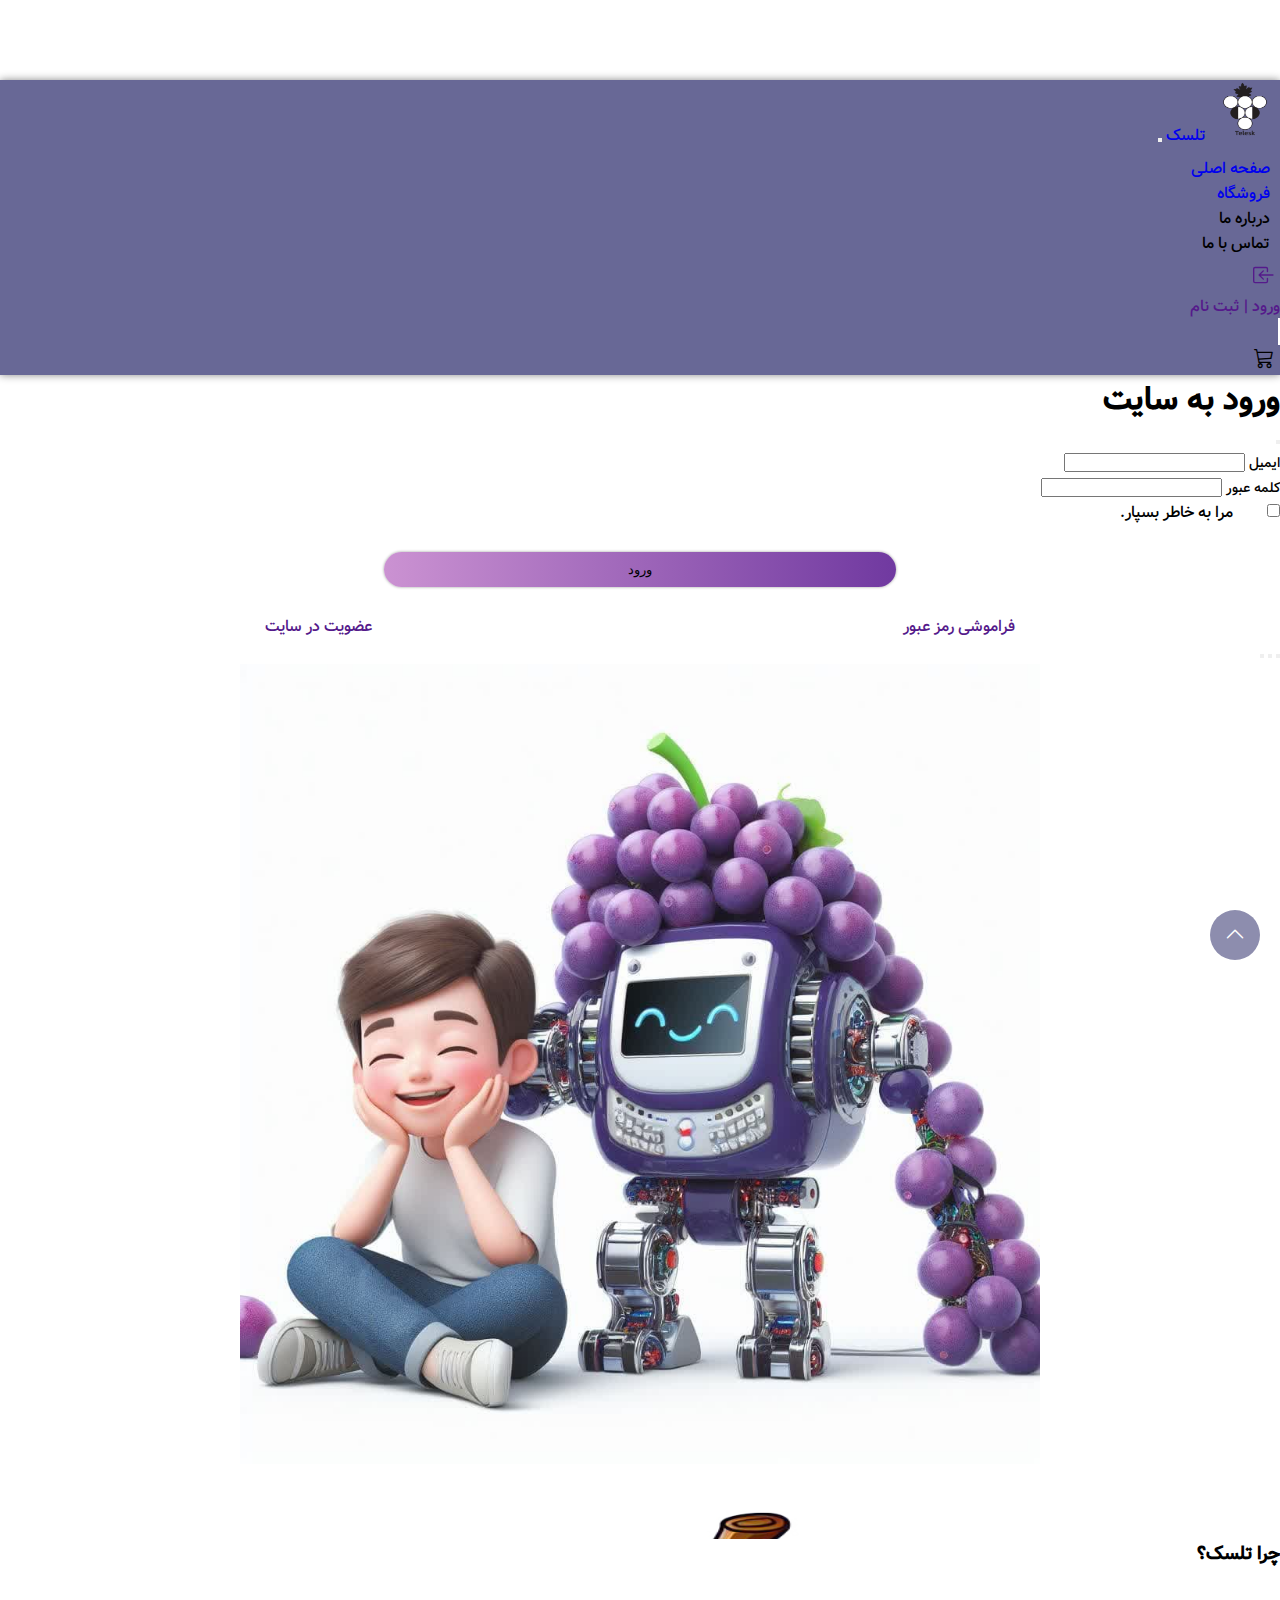
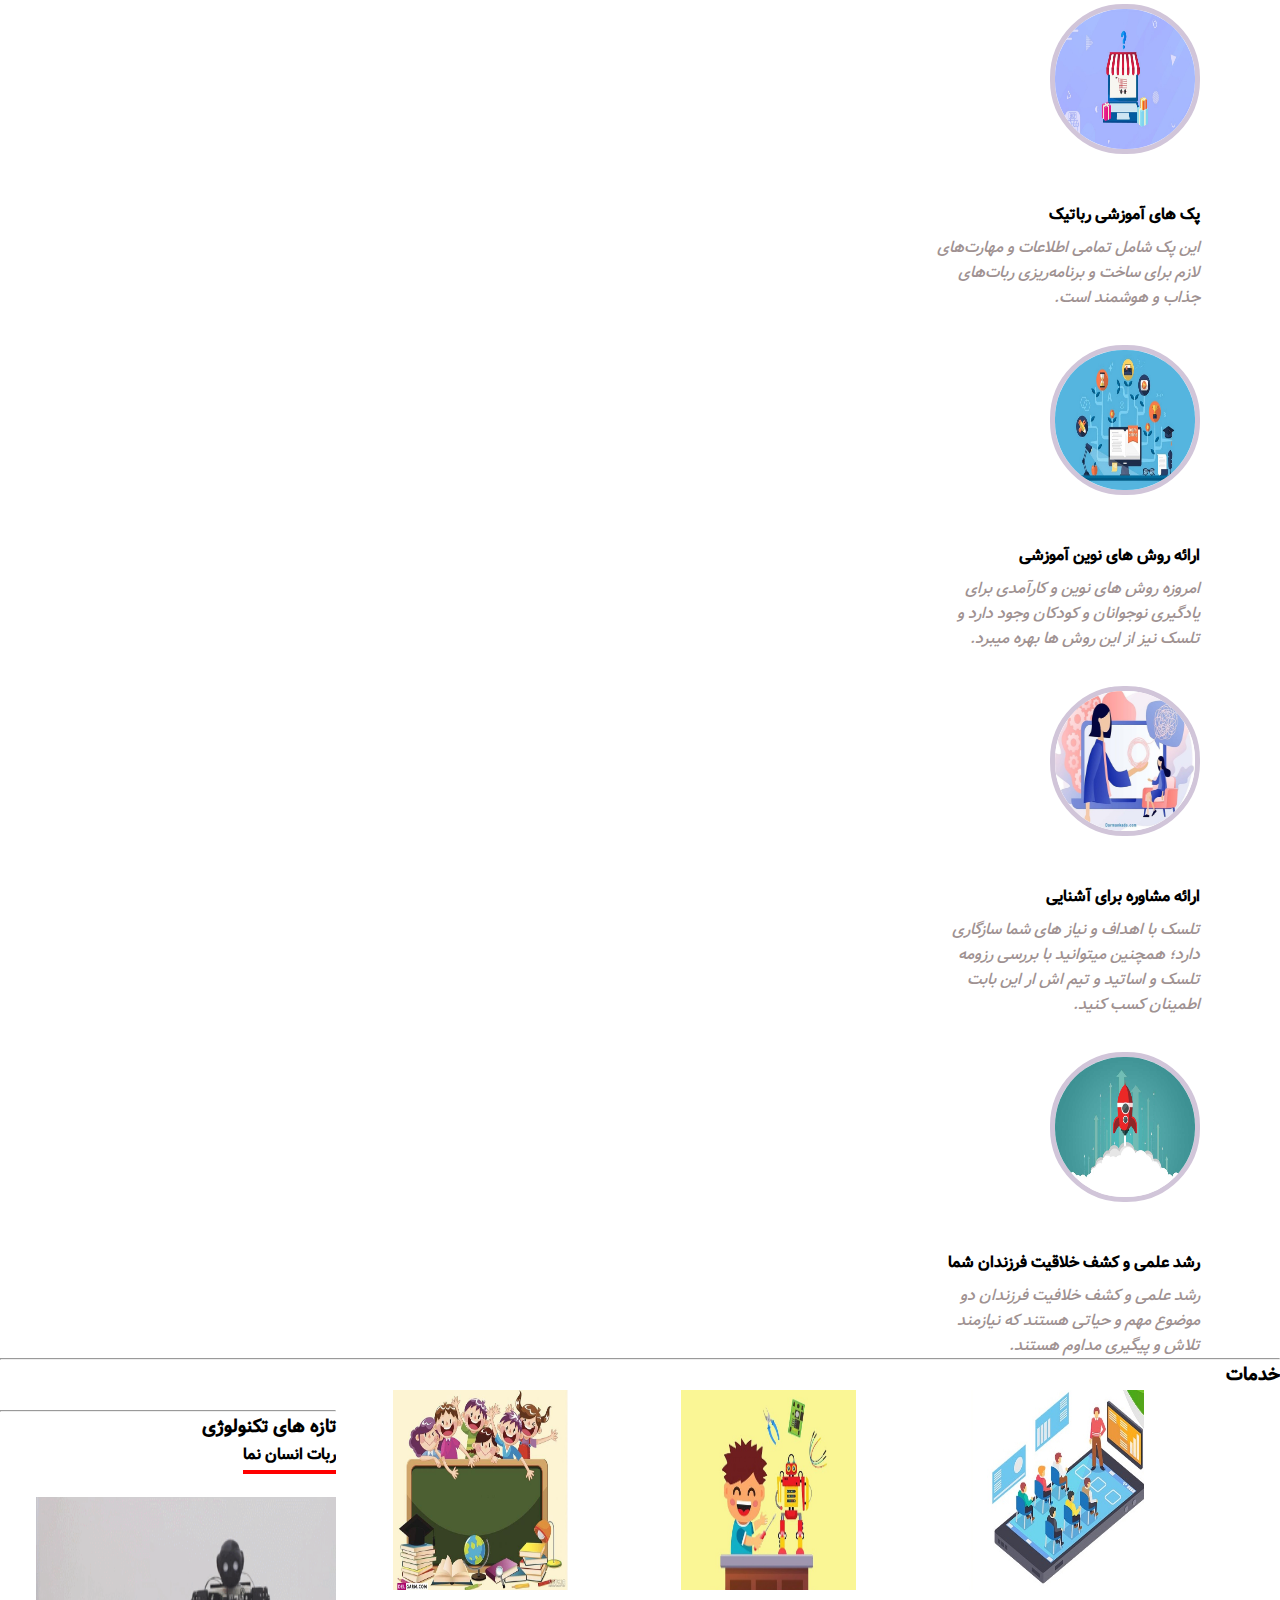
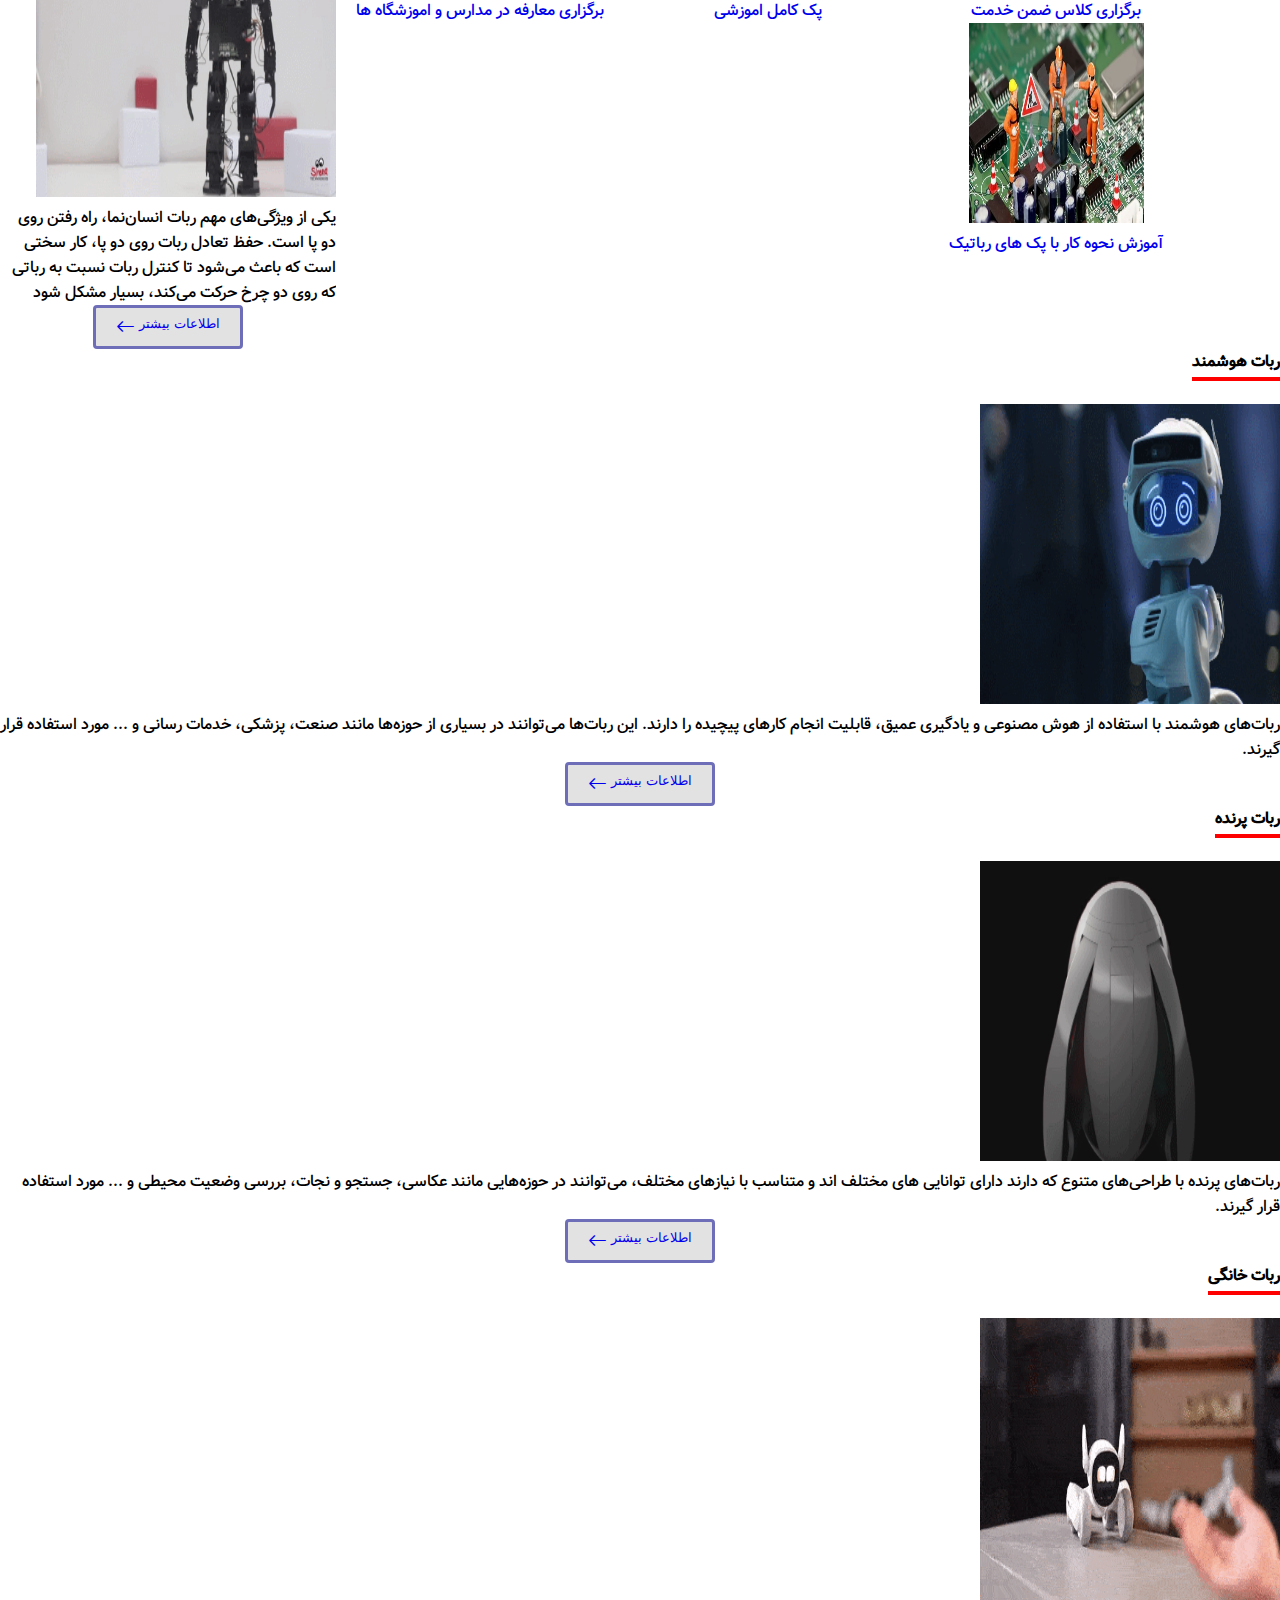
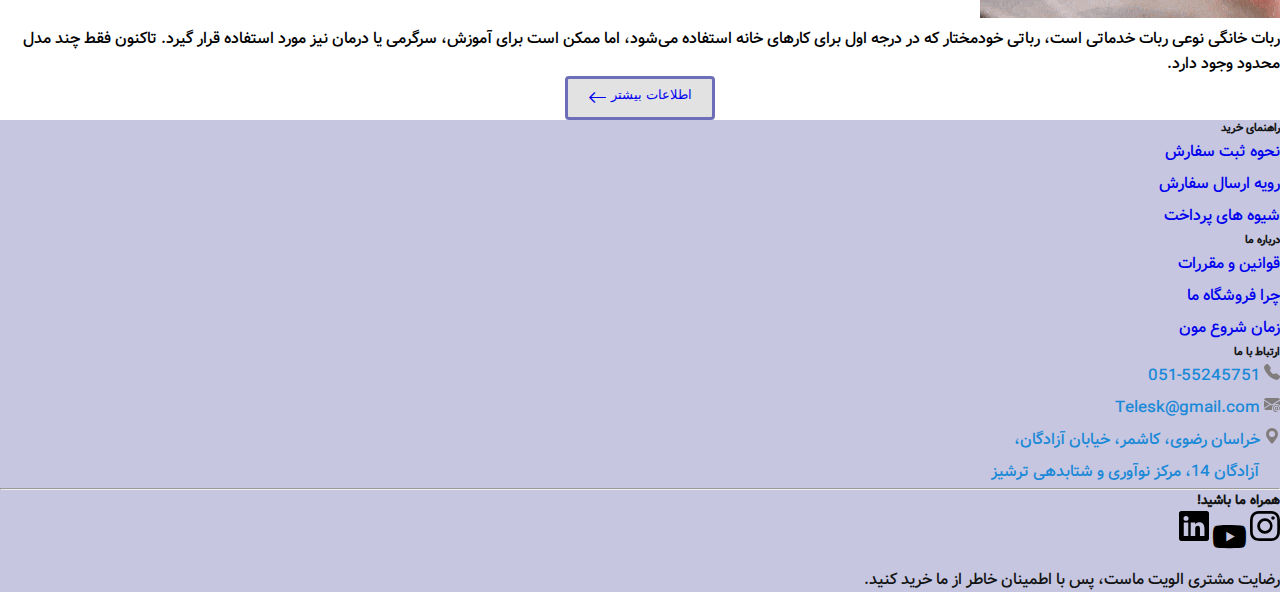
==== index.html @ 082788ff "first commit" ====
<!DOCTYPE html>
<html lang="fa" dir="rtl">
<head>
    <meta charset="UTF-8">
    <meta name="viewport" content="width=device-width, initial-scale=1.0">
    <title>Hummin</title>
    <link rel="icon" type="image/x-icon" href="./img/favicon.ico">
    <link rel="stylesheet" href="./style/style.css">
    <link rel="stylesheet" href="../style/botton-top.css">
    <link rel="stylesheet" href="../style/login-form-modal.css">
    <link rel="stylesheet" href="./style/checkout.css">
    <link rel="stylesheet" href="./style/allstyle.css">
    
    <link href="https://cdn.jsdelivr.net/npm/bootstrap@5.3.2/dist/css/bootstrap.min.css"
    rel="stylesheet"
    integrity="sha384-T3c6CoIi6uLrA9TneNEoa7RxnatzjcDSCmG1MXxSR1GAsXEV/Dwwykc2MPK8M2HN"
    crossorigin="anonymous">

    <link rel="stylesheet"
    href="https://cdn.jsdelivr.net/npm/bootstrap-icons@1.11.1/font/bootstrap-icons.css">
</head>

<body>
  <!--header begin-->
  <header>
    <nav class="navbar fixed-top navbar-dark navbar-expand-lg scroll text-white">
      <div class="container-fluid">
        <img src="/img/logo-telesk.png" alt="" width="70px" height="60px">
        <a class="navbar-brand" href="#">تلسک</a>
        <button class="navbar-toggler" type="button" data-bs-toggle="collapse" data-bs-target="#navbarSupportedContent" aria-controls="navbarSupportedContent" aria-expanded="false" aria-label="Toggle navigation">
          <span class="navbar-toggler-icon"></span>
        </button>
        <div class="collapse navbar-collapse" id="navbarSupportedContent">
          <ul class="navbar-nav me-auto mb-2 mb-lg-0">
            <li class="nav-item">
              <a class="nav-link active text-white" aria-current="page" href="#">صفحه اصلی</a>
            </li>
            <li class="nav-item">
              <a class="nav-link text-white" href="/store.html">فروشگاه</a>
            </li>
            <li class="nav-item">
              <a class="nav-link disabled text-white" aria-disabled="true">درباره ما</a>
            </li>
            <li class="nav-item">
              <a class="nav-link disabled text-white" aria-disabled="true">تماس با ما</a>
            </li>
          </ul>

          <div class="d-flex ai-center js-end">
             <!-- --- شروع ورود به سایت --- -->
            <a href="" class="btn text-white d-flex" data-bs-toggle="modal" data-bs-target="#login-form" id="login-peson">
              <div class="d-flex ai-center js-center relative grow-1 justify-content-center align-items-center">
                <div class="d-flex ml-2 my-1">
                  <svg xmlns="http://www.w3.org/2000/svg" width="22" height="22" fill="currentColor" class="bi bi-box-arrow-in-left" viewBox="0 0 16 16">
                    <path fill-rule="evenodd" d="M10 3.5a.5.5 0 0 0-.5-.5h-8a.5.5 0 0 0-.5.5v9a.5.5 0 0 0 .5.5h8a.5.5 0 0 0 .5-.5v-2a.5.5 0 0 1 1 0v2A1.5 1.5 0 0 1 9.5 14h-8A1.5 1.5 0 0 1 0 12.5v-9A1.5 1.5 0 0 1 1.5 2h8A1.5 1.5 0 0 1 11 3.5v2a.5.5 0 0 1-1 0v-2z"/>
                    <path fill-rule="evenodd" d="M4.146 8.354a.5.5 0 0 1 0-.708l3-3a.5.5 0 1 1 .708.708L5.707 7.5H14.5a.5.5 0 0 1 0 1H5.707l2.147 2.146a.5.5 0 0 1-.708.708l-3-3z"/>
                  </svg>
                </div>
                <div >ورود | ثبت نام</div>
              </div>
            </a>
            <!-- --- پایان ورود به سایت --- -->
            <!-- --- شروع پروفایل ---- -->
            <!-- <div class="my-2">
              <span class="bi bi-person-circle" style="font-size: 21px; vertical-align: -4px;"></span><span class="mx-2">زهرا قاسمیان</span>
            </div> -->
            <!-- --- پایان پروفایل ---- -->
            <span class="mx-3 hidden styles_line"></span>
            <div class="pos-relative d-flex flex-column">
              <i class="bi bi-cart3 border " id="cart-icon"></i>
            </div>
          </div> 
        </div>
      </div>

      <!-- cart -->
    <div class="cart">
      <h4 class="cart-title mt-5 pb-3 text-center text-dark">سبد خرید</h4>
      <!-- content -->
      <div class="cart-content">

          <!-- <div class="cart-box my-3">
              <img src="./img/product/tak/telesk-bluetooth01.jpg" alt="" class="cart-img p-1">
              <div class="detail-box">
                  <div class="cart-product-title text-dark">ماژول بلوتوث</div>
                  <div class="cart-price text-dark">130000 تومان</div>
                  <input type="number" value="1" class="cart-quantity">
              </div>
              remove cart
              <i class="bi bi-x-circle-fill cart-remove"></i>
          </div> -->
      </div>
      <!-- total -->
      <div class="total mt-1 pt-2">
          <div class="total-title">جمع کل : </div>
          <div class="total-price mx-2">0 تومان</div>
      </div>
      <!-- buy button  -->
      <button type="button" class="btn btn-buy">تایید نهایی خرید</button>
      <!-- cart close -->
      <i class="bi bi-x" id="close-cart"></i>
      <img src="./img/logo-telesk.png" alt="" id="icon-telesk">
    </div>
    </nav>

  <!-- Modal begin-->
  <div class="modal fade" id="login-form" tabindex="-1">
    <div class="modal-dialog modal-dialog-centered">
      <div class="modal-content">
        <div class="modal-header border border-0">
          <h1 class="modal-title fs-5" id="exampleModalLabel">ورود به سایت</h1>
          <button type="button" class="btn-close m-lg-0" data-bs-dismiss="modal"></button>
        </div>
        <div class="modal-body">
          <form>
            <div class="mb-3">
              <label for="exampleInputEmail1" class="form-label">ایمیل</label>
              <input type="email" class="form-control form-control-sm" id="exampleInputEmail1">
              <!-- <div id="emailHelp" class="form-text">We'll never share your email with anyone else.</div> -->
            </div>
            <div class="mb-3">
              <label for="exampleInputPassword1" class="form-label">کلمه عبور</label>
              <input type="password" class="form-control form-control-sm" id="exampleInputPassword1">
            </div>
            <div class="mb-3 form-check">
              <input type="checkbox" class="form-check-input" id="exampleCheck1">
              <label class="form-check-label" for="exampleCheck1">مرا به خاطر بسپار.</label>
            </div>
            <button type="submit" class="btn btn-success btn-sm btn-block mt-5">ورود</button>
          </form>
        </div>
        <div class="modal-footer ">
          <a href="">فراموشی رمز عبور</a>
          <a href="">عضویت در سایت</a>
          <!-- <button type="button" class="btn btn-secondary" data-bs-dismiss="modal">Close</button>
          <button type="button" class="btn btn-primary">Save changes</button> -->
        </div>
      </div>
    </div>
  </div>
  <!--modal end-->

  <!--carousel begin-->
  <div id="my-carousel" class="carousel slide">
    <div class="carousel-indicators">
      <button type="button" data-bs-target="#my-carousel" data-bs-slide-to="0" class="active" aria-current="true" aria-label="Slide 1"></button>
      <button type="button" data-bs-target="#my-carousel" data-bs-slide-to="1" aria-label="Slide 2"></button>
      <button type="button" data-bs-target="#my-carousel" data-bs-slide-to="2" aria-label="Slide 3"></button>
    </div>
    <div class="carousel-inner">
      <div class="carousel-item active">
        <img src="../img/baner/banner-1.jpg" class="banner align-content-center" style="object-fit:contain;" alt="...">
      </div>
      <div class="carousel-item">
        <img src="../img/baner/banner-4.jpg" class="banner align-content-center" style="object-fit:fill;" alt="...">
      </div>
      <div class="carousel-item">
        <img src="../img/baner/banner-2.jpeg" class="banner align-content-center" alt="...">
      </div>
    </div>
    <button class="carousel-control-prev" type="button" data-bs-target="#my-carousel" data-bs-slide="prev">
      <span class="carousel-control-prev-icon" aria-hidden="true"></span>
      <span class="visually-hidden">Previous</span>
    </button>
    <button class="carousel-control-next" type="button" data-bs-target="#my-carousel" data-bs-slide="next">
      <span class="carousel-control-next-icon" aria-hidden="true"></span>
      <span class="visually-hidden">Next</span>
    </button>
  </div>
  <!--carousel end-->
  </header>
  <!--header end-->

  <!--section Selection begin-->
  <section>
    <div class="container overflow-hidden">

      <div class="row">
        <div class="col-12 text-center pt-5 pb-0">
          <h3>چرا تلسک؟</h3>
        </div>
      </div>

      <div class="row banner-selection" id="selection_row">

        <div class="col-12 col-md-6 col-lg-3 py-3 wpb_column vc_column_container vc_col-sm-3">
          <div class="vc-column-inner">
            <div class="wpb_wrapper">
              <div class="info-box-wrapper">
                <div class="wd-info-box wd-wpb text-center zoomin animated box-icon-align-top" id="wrapper1">
                  <div class="box-icon-wrapper box-with-icon selection-img">
                    <div class="info-box-icon">
                    <img src="../img/selection/s1.jpeg" alt="" class="info-icon select-img" width="120" height="120" data-was-processed="true">
                    </div>
                  </div>

                  <div class="info-box-text">
                    <h4 class="info-box-title title">پک های آموزشی رباتیک</h4>
                    <div class="info-box-inner info-text">
                      <p class="info">این پک شامل تمامی اطلاعات و مهارت‌های
                     لازم برای ساخت و برنامه‌ریزی ربات‌های جذاب و هوشمند است.
                      </p>
                    </div>
                  </div>
                </div>
              </div>
            </div>
          </div>
        </div>

        <div class="col-12 col-md-6 col-lg-3 py-3 wpb_column vc_column_container vc_col-sm-3">
          <div class="vc-column-inner">
            <div class="wpb_wrapper">
              <div class="info-box-wrapper">
                <div class="wd-info-box wd-wpb text-center box-icon-align-top" id="wrapper1">
                  <div class="box-icon-wrapper box-with-icon selection-img">
                    <div class="info-box-icon">
                    <img src="../img/selection/s2.jpg" alt="" class="info-icon select-img" width="120" height="120" data-was-processed="true">
                    </div>
                  </div>

                  <div class="info-box-text">
                    <h4 class="info-box-title title">ارائه روش های نوین آموزشی</h4>
                    <div class="info-box-inner info-text">
                      <p class="info">امروزه روش های نوین و کارآمدی برای 
                        یادگیری نوجوانان و کودکان وجود دارد
                        و تلسک نیز از این روش ها بهره میبرد.
                      </p>
                    </div>
                  </div>

                </div>
              </div>
            </div>
          </div>
        </div>

        <div class="col-12 col-md-6 col-lg-3 py-3 wpb_column vc_column_container vc_col-sm-3">
          <div class="vc-column-inner">
            <div class="wpb_wrapper">
              <div class="info-box-wrapper">
                <div class="wd-info-box wd-wpb text-center box-icon-align-top" id="wrapper1">
                  <div class="box-icon-wrapper box-with-icon selection-img">
                    <div class="info-box-icon">
                    <img src="../img/selection/s3.jpg" alt="" class="info-icon select-img" width="120" height="120" data-was-processed="true">
                    </div>
                  </div>

                  <div class="info-box-text">
                    <h4 class="info-box-title title">ارائه مشاوره برای آشنایی </h4>
                    <div class="info-box-inner info-text">
                      <p class="info">تلسک با اهداف و نیاز های شما
                        سازگاری دارد؛ همچنین میتوانید با بررسی رزومه تلسک
                        و اساتید و تیم اش 
                        ار این بابت اطمینان کسب کنید.
                      </p>
                    </div>
                  </div>

                </div>
              </div>
            </div>
          </div>
        </div>

        <div class="col-12 col-md-6 col-lg-3 py-3 wpb_column vc_column_container vc_col-sm-3">
          <div class="vc-column-inner">
            <div class="wpb_wrapper">
              <div class="info-box-wrapper">
                <div class="wd-info-box wd-wpb text-center box-icon-align-top" id="wrapper1">
                  <div class="box-icon-wrapper box-with-icon selection-img">
                    <div class="info-box-icon">
                    <img src="../img/selection/s4.jpg" alt="" class="info-icon select-img" width="120" height="120" data-was-processed="true">
                    </div>
                  </div>

                  <div class="info-box-text">
                    <h4 class="info-box-title title">رشد علمی و کشف خلاقیت فرزندان شما</h4>
                    <div class="info-box-inner info-text">
                      <p class="info">رشد علمی و کشف خلافیت فرزندان دو موضوع مهم و حیاتی هستند
                         که نیازمند تلاش و پیگیری مداوم هستند.
                      </p>
                    </div>
                  </div>

                </div>
              </div>
            </div>
          </div>
        </div>
     
      </div>
    </div>
  </section>
  <!--section Selection end-->
  <hr>

  <!--section Services begin-->
  <section class="container mt-5 overflow-hidden">
    
    <div class="row">
      <div class="col-12 text-center mb-2">
        <h3>خدمات</h3>
      </div>
    </div>

      <div class="" id="services_row">
        <div class="row owl-carousel bg-white">
          <a class="d-flex flex-column align-items-center col-12 col-md-6 col-lg-3" href="#">
            <div class="px-1">
              <div class="card custom-card" style="width: 18rem;">
                <img src="../img/services/s4.jpg" class="card-img-top p-img mt-4" alt="..." width="200px" height="200px">
                <div class="card-body">
                  <p class="card-text">
                    <p>برگزاری کلاس ضمن خدمت</p>
                  </p>
                </div>
              </div>
            </div>
          </a>
         
          <a class="d-flex flex-column align-items-center col-12 col-md-6 col-lg-3" href="#">
            <div class="px-1">
              <div class="card custom-card" style="width: 18rem;">
                <img src="../img/services/s3.jpg" class="card-img-top p-img mt-4" alt="..." width="200px" height="200px">
                <div class="card-body">
                  <p class="card-text">
                    <p>پک کامل اموزشی</p>
                  </p>
                </div>
              </div>
            </div>
          </a>

          <a class="d-flex flex-column align-items-center col-12 col-md-6 col-lg-3" href="#">
            <div class="px-1">
              <div class="card custom-card" style="width: 18rem;">
                <img src="../img/services/s1.jpg" class="card-img-top p-img mt-4" alt="..." width="200px" height="200px">
                <div class="card-body">
                  <p class="card-text">
                    <p>برگزاری معارفه در مدارس و اموزشگاه ها</p>
                  </p>
                </div>
              </div>
            </div>
          </a>

          <a class="d-flex flex-column align-items-center col-12 col-md-6 col-lg-3" href="#">
            <div class="px-1">
              <div class="card custom-card" style="width: 18rem;">
                <img src="../img/services/s2.png" class="card-img-top p-img mt-4" alt="..." width="200px" height="200px">
                <div class="card-body">
                  <p class="card-text">
                    <p>آموزش  نحوه کار با پک های رباتیک</p>
                  </p>
                </div>
              </div>
            </div>
          </a>
      </div>
    </div>
  </section>
  <!--section Services end-->
  <hr>

  <!--section technology begin-->
  <section class="overflow-hidden">
    <div class="row">
      <div class="col-12 text-center mt-2 pt-3">
        <h3>تازه های تکنولوژی</h3>
      </div>
    </div>

    <div class="container mt-3 banner-technology">
      <div class="row">
   
        <div class="d-flex flex-column align-items-center col-12 col-md-3 py-3 banner-img-hover" >
            <p class="text-technology">ربات انسان نما</p>
            <a href="#">
              <img src="../img/technology/t1.gif" class="banner-id img-fluid" alt="">
            </a>
            <p class="info-technology pt-4 text-center">یکی از ویژگی‌های مهم ربات انسان‌نما، راه رفتن روی دو پا است.
              حفظ تعادل ربات روی دو پا، کار سختی است که باعث می‌شود
              تا کنترل ربات نسبت به رباتی که روی دو چرخ حرکت می‌کند، بسیار مشکل شود
            </p>
            <div class="more-info">
            <button class="buttom-info">
              <a href="https://fa.wikipedia.org/wiki/%D8%B1%D8%A8%D8%A7%D8%AA_%D8%A7%D9%86%D8%B3%D8%A7%D9%86%E2%80%8C%D9%86%D9%85%D8%A7">اطلاعات بیشتر
                <i class="bi bi-arrow-left"></i>
              </a>
            </button>
            </div>

        </div>

        <div class="d-flex flex-column align-items-center col-12 col-md-3 py-3 banner-img-hover">
            <p class="text-technology">ربات هوشمند</p>
            <a href="#">
              <img src="../img/technology/t02.gif" class="banner-id img-fluid" alt="">
            </a>
            <p class="info-technology pt-4 text-center">
              
            ربات‌های هوشمند با استفاده از هوش مصنوعی و یادگیری عمیق، قابلیت انجام کارهای پیچیده را دارند.
            این ربات‌ها می‌توانند در بسیاری از حوزه‌ها مانند صنعت، پزشکی، خدمات رسانی و ... مورد استفاده قرار گیرند.
            </p>
            <div class="more-info">
            <button class="buttom-info">
              <a href="https://robot.cfp.co.ir/fa/newsdetail/1074">اطلاعات بیشتر
                <i class="bi bi-arrow-left"></i>
              </a>
            </button>
            </div>
        </div>

        <div class="d-flex flex-column align-items-center col-12 col-md-3 py-3 banner-img-hover">
          <p class="text-technology">ربات پرنده</p>
          <a href="#">
            <img src="../img/technology/t3.gif" class="banner-id img-fluid" alt="">
          </a>
          <p class="info-technology pt-4 text-center">
            ربات‌های پرنده با طراحی‌های متنوع که دارند 
            دارای توانایی های مختلف اند و متناسب با نیازهای مختلف، می‌توانند در حوزه‌هایی مانند عکاسی،
             جستجو و نجات، بررسی وضعیت محیطی و ... مورد استفاده قرار گیرند.
          </p>
          <div class="more-info">
          <button class="buttom-info">
            <a href="https://robot.cfp.co.ir/fa/robots/flying">اطلاعات بیشتر
              <i class="bi bi-arrow-left"></i>
            </a>
          </button>
          </div>
      </div>
  
        <div class="d-flex flex-column align-items-center col-12 col-md-3 py-3 banner-img-hover">
          <p class="text-technology">ربات خانگی</p>
          <a href="#">
            <img src="../img/technology/t4.gif" class="banner-id img-fluid" alt="">
          </a>
          <p class="info-technology pt-4 text-center">
            ربات خانگی نوعی ربات خدماتی است، رباتی خودمختار که در درجه اول برای کارهای خانه استفاده می‌شود،
             اما ممکن است برای آموزش، سرگرمی یا درمان نیز مورد استفاده قرار گیرد.
           تاکنون فقط چند مدل محدود وجود دارد.
          </p>
          <div class="more-info">
          <button class="buttom-info">
            <a href="https://www.google.com/url?sa=i&url=https%3A%2F%2Fwww.isna.ir%2Fnews%2F1401101811455%2F%25D8%25A7%25DB%258C%25D9%2586-%25D8%25B1%25D8%25A8%25D8%25A7%25D8%25AA-%25D8%25A8%25D8%25A7%25D9%2585%25D8%25B2%25D9%2587-%25D8%25A7%25D8%25B2-%25D8%25AE%25D8%25A7%25D9%2586%25D9%2587-%25D8%25B4%25D9%2585%25D8%25A7-%25D9%2585%25D8%25AD%25D8%25A7%25D9%2581%25D8%25B8%25D8%25AA-%25D9%2585%25DB%258C-%25DA%25A9%25D9%2586%25D8%25AF&psig=AOvVaw30fvGFct-QbLBENseNzebK&ust=1698215505341000&source=images&cd=vfe&opi=89978449&ved=0CBMQ3YkBahcKEwiY-vfxh46CAxUAAAAAHQAAAAAQFQ">اطلاعات بیشتر
              <i class="bi bi-arrow-left"></i>
            </a>
          </button>
          </div>
        </div>
  
      </div>
    </div>
  </section>
  <!--section technology end-->

  <!-- Footer Section Begin -->
  <footer class="footer mt-5 overflow-hidden" style="color: rgb(19, 20, 20); background-color: rgb(198, 198, 225);">
  <div class="container ">
      <div class="row pt-5">
          
          <div class="col-md-3 col-sm-6">
              <div class="footer__widget" id="footer"  >
                  <h6>راهنمای خرید</h6>
                  <ul>
                      <li><a href="#">نحوه ثبت سفارش</a></li>
                      <li><a href="#">رویه ارسال سفارش</a></li>
                      <li><a href="#">شیوه های پرداخت</a></li>
                      
                  </ul>
              </div>
          </div>

          <div class="col-md-3 col-sm-6">
            <div class="footer__widget" id="footer"  >
                <h6>درباره ما</h6>
                <ul>
                    <li><a href="#">قوانین و مقررات</a></li>
                    <li><a href="#">چرا فروشگاه ما</a></li>
                    <li><a href="#">زمان شروع مون</a></li>
                    
                </ul>
            </div>
          </div>

        <div class="col-md-3 col-sm-6" id="ertebat">
          <div class="footer__widget" id="footer"  >
              <h6>ارتباط با ما</h6>
              <ul>
                  

                  <li class="phon">
                    <div class="location_phon_email">
                      <svg xmlns="http://www.w3.org/2000/svg" width="16" height="16" fill="currentColor" class="bi bi-telephone-fill color_icon" viewBox="0 0 16 16">
                        <path fill-rule="evenodd" d="M1.885.511a1.745 1.745 0 0 1 2.61.163L6.29 2.98c.329.423.445.974.315 1.494l-.547 2.19a.678.678 0 0 0 .178.643l2.457 2.457a.678.678 0 0 0 .644.178l2.189-.547a1.745 1.745 0 0 1 1.494.315l2.306 1.794c.829.645.905 1.87.163 2.611l-1.034 1.034c-.74.74-1.846 1.065-2.877.702a18.634 18.634 0 0 1-7.01-4.42 18.634 18.634 0 0 1-4.42-7.009c-.362-1.03-.037-2.137.703-2.877L1.885.511z"/>
                      </svg>
                      051-55245751
                    </div>
                  </li>

                  <li class="email">
                    <div class="location_phon_email">
                      <svg xmlns="http://www.w3.org/2000/svg" width="16" height="16" fill="currentColor" class="bi bi-envelope-at-fill color_icon" viewBox="0 0 16 16">
                        <path d="M2 2A2 2 0 0 0 .05 3.555L8 8.414l7.95-4.859A2 2 0 0 0 14 2H2Zm-2 9.8V4.698l5.803 3.546L0 11.801Zm6.761-2.97-6.57 4.026A2 2 0 0 0 2 14h6.256A4.493 4.493 0 0 1 8 12.5a4.49 4.49 0 0 1 1.606-3.446l-.367-.225L8 9.586l-1.239-.757ZM16 9.671V4.697l-5.803 3.546.338.208A4.482 4.482 0 0 1 12.5 8c1.414 0 2.675.652 3.5 1.671Z"/>
                        <path d="M15.834 12.244c0 1.168-.577 2.025-1.587 2.025-.503 0-1.002-.228-1.12-.648h-.043c-.118.416-.543.643-1.015.643-.77 0-1.259-.542-1.259-1.434v-.529c0-.844.481-1.4 1.26-1.4.585 0 .87.333.953.63h.03v-.568h.905v2.19c0 .272.18.42.411.42.315 0 .639-.415.639-1.39v-.118c0-1.277-.95-2.326-2.484-2.326h-.04c-1.582 0-2.64 1.067-2.64 2.724v.157c0 1.867 1.237 2.654 2.57 2.654h.045c.507 0 .935-.07 1.18-.18v.731c-.219.1-.643.175-1.237.175h-.044C10.438 16 9 14.82 9 12.646v-.214C9 10.36 10.421 9 12.485 9h.035c2.12 0 3.314 1.43 3.314 3.034v.21Zm-4.04.21v.227c0 .586.227.8.581.8.31 0 .564-.17.564-.743v-.367c0-.516-.275-.708-.572-.708-.346 0-.573.245-.573.791Z"/>
                      </svg>
                      Telesk@gmail.com
                    </div>
                  </li>

                  <li class="list_loction">
                    <div class="location_phon_email">
                      <svg xmlns="http://www.w3.org/2000/svg" width="16" height="16" fill="currentColor" class="bi bi-geo-alt-fill color_icon" viewBox="0 0 16 16">
                        <path d="M8 16s6-5.686 6-10A6 6 0 0 0 2 6c0 4.314 6 10 6 10zm0-7a3 3 0 1 1 0-6 3 3 0 0 1 0 6z"/>
                      </svg>
                        خراسان رضوی، کاشمر، خیابان آزادگان،
                        <p id="address"> آزادگان 14، مرکز نوآوری و شتابدهی ترشیز</p>
                    </div>
                  </li>

                  
              </ul>
          </div>
        </div>
      </div>
      <hr>

      
      <div class="row">
          <div class="col-lg-12 text-center m-3 text-align-center">
            <h5> همراه ما باشید!</h5>
              <div class="footer-logo p-2">
                <!--instagram-->
                <a href="#" style="color: black;">
                  <svg xmlns="http://www.w3.org/2000/svg" width="30" height="30" fill="currentColor" class="bi bi-instagram" viewBox="0 0 16 16">
                  <path d="M8 0C5.829 0 5.556.01 4.703.048 3.85.088 3.269.222 2.76.42a3.917 3.917 0 0 0-1.417.923A3.927 3.927 0 0 0 .42 2.76C.222 3.268.087 3.85.048 4.7.01 5.555 0 5.827 0 8.001c0 2.172.01 2.444.048 3.297.04.852.174 1.433.372 1.942.205.526.478.972.923 1.417.444.445.89.719 1.416.923.51.198 1.09.333 1.942.372C5.555 15.99 5.827 16 8 16s2.444-.01 3.298-.048c.851-.04 1.434-.174 1.943-.372a3.916 3.916 0 0 0 1.416-.923c.445-.445.718-.891.923-1.417.197-.509.332-1.09.372-1.942C15.99 10.445 16 10.173 16 8s-.01-2.445-.048-3.299c-.04-.851-.175-1.433-.372-1.941a3.926 3.926 0 0 0-.923-1.417A3.911 3.911 0 0 0 13.24.42c-.51-.198-1.092-.333-1.943-.372C10.443.01 10.172 0 7.998 0h.003zm-.717 1.442h.718c2.136 0 2.389.007 3.232.046.78.035 1.204.166 1.486.275.373.145.64.319.92.599.28.28.453.546.598.92.11.281.24.705.275 1.485.039.843.047 1.096.047 3.231s-.008 2.389-.047 3.232c-.035.78-.166 1.203-.275 1.485a2.47 2.47 0 0 1-.599.919c-.28.28-.546.453-.92.598-.28.11-.704.24-1.485.276-.843.038-1.096.047-3.232.047s-2.39-.009-3.233-.047c-.78-.036-1.203-.166-1.485-.276a2.478 2.478 0 0 1-.92-.598 2.48 2.48 0 0 1-.6-.92c-.109-.281-.24-.705-.275-1.485-.038-.843-.046-1.096-.046-3.233 0-2.136.008-2.388.046-3.231.036-.78.166-1.204.276-1.486.145-.373.319-.64.599-.92.28-.28.546-.453.92-.598.282-.11.705-.24 1.485-.276.738-.034 1.024-.044 2.515-.045v.002zm4.988 1.328a.96.96 0 1 0 0 1.92.96.96 0 0 0 0-1.92zm-4.27 1.122a4.109 4.109 0 1 0 0 8.217 4.109 4.109 0 0 0 0-8.217zm0 1.441a2.667 2.667 0 1 1 0 5.334 2.667 2.667 0 0 1 0-5.334z"/>
                </svg>
              </a>

                <!--youtube-->
                <a href="#" class="mx-3" style="color: black;">
                  <i class="bi bi-youtube" style="font-size: 33px;"></i>
              </a>
              
              
                <!--linkdin-->
                <a href="#" style="color: black;">
                <svg xmlns="http://www.w3.org/2000/svg" width="30" height="30" fill="currentColor" class="bi bi-linkedin" viewBox="0 0 16 16">
                  <path d="M0 1.146C0 .513.526 0 1.175 0h13.65C15.474 0 16 .513 16 1.146v13.708c0 .633-.526 1.146-1.175 1.146H1.175C.526 16 0 15.487 0 14.854V1.146zm4.943 12.248V6.169H2.542v7.225h2.401zm-1.2-8.212c.837 0 1.358-.554 1.358-1.248-.015-.709-.52-1.248-1.342-1.248-.822 0-1.359.54-1.359 1.248 0 .694.521 1.248 1.327 1.248h.016zm4.908 8.212V9.359c0-.216.016-.432.08-.586.173-.431.568-.878 1.232-.878.869 0 1.216.662 1.216 1.634v3.865h2.401V9.25c0-2.22-1.184-3.252-2.764-3.252-1.274 0-1.845.7-2.165 1.193v.025h-.016a5.54 5.54 0 0 1 .016-.025V6.169h-2.4c.03.678 0 7.225 0 7.225h2.4z"/>
                </svg>
              </a>

                  <p class="pt-3 pb-0"> رضایت مشتری الویت ماست، پس با اطمینان خاطر از ما خرید کنید.</p>
              </div>
          </div>
      </div>

      
  </div>
  </footer>
  <!-- Footer Section End -->

  <!-- top -->
  <a href="" id="top">
  <i class="bi bi-chevron-up" style="font-size: 20px;"></i>
  </a>

  <!--script begin-->
  <script src="https://cdn.jsdelivr.net/npm/bootstrap@5.3.2/dist/js/bootstrap.bundle.min.js" integrity="sha384-C6RzsynM9kWDrMNeT87bh95OGNyZPhcTNXj1NW7RuBCsyN/o0jlpcV8Qyq46cDfL" crossorigin="anonymous">
  </script>

  <script src="https://cdn.jsdelivr.net/npm/@popperjs/core@2.11.8/dist/umd/popper.min.js" integrity="sha384-I7E8VVD/ismYTF4hNIPjVp/Zjvgyol6VFvRkX/vR+Vc4jQkC+hVqc2pM8ODewa9r" crossorigin="anonymous">
  </script>

  <script src="https://code.jquery.com/jquery-3.7.1.min.js"
  integrity="sha256-/JqT3SQfawRcv/BIHPThkBvs0OEvtFFmqPF/lYI/Cxo="
  crossorigin="anonymous">
  </script>

  <script src="../js/botton-top.js"></script>
  <script src="./js/store.js"></script>
  <!--script end-->

</body>
</html>
---- style/style.css ----
*{
    box-sizing: border-box;
    padding: 0px;
    margin: 0px;
}

@font-face{
    font-family: Vazir-Medium;
    font-weight: normal;
    font-style: normal;
    src: url('../fonts/Vazir-Medium.woff2') format('woff2'),
    url('../fonts/Vazir-Medium.woff') format('woff'),
    url('../fonts/Vazir-Medium.eot') format('eot');
}

html{
    max-width: 100vw;
    overflow-x: hidden;
}


body{
    max-width: 100vw;
     overflow-x: hidden; 
    direction: rtl;
    font-family: Vazir-Medium !important;
    padding: 0;
} */
/*navbar*/

a.nav-link {
    color: white;
}

a {
    text-decoration: none !important;
}

nav#main-menu {
    height: 85px;
    padding: 10px;
}

ul.navbar-nav {
    padding: 8px;
}

#login-peson {
    border-color: white;
}

#shopping-id {
    border: 1px solid white;
    border-radius: 13px;
}

#shopping-card {
    border-color: cornsilk !important;
}

.dropdown-menu.show {
    min-width: 189px;
    border: none;
    box-shadow: 0 0 5px #dac5da;
    padding: 15px;
}

.d-flex.ml-2.my-1 {
    padding: 0 5px 0px 10px;
}

.banner {
    z-index: 1000 !important;
}

img.banner {
    width: 100%;
    height: 800px;
}

ul.navbar-nav {
    margin-left: auto;
}

.d-flex.ai-center.js-end.mb-0 {
    padding-left: 15px;
}

.styles_line{
    border: 1px solid;
    color: white;
    
}

@media (min-width:768px){
    #my-carousel{
        height: 100vh;
        overflow: hidden;
    }
}

.scroll,.scroll-m {
    background: rgb(104 104 150);
    box-shadow: 0 0 8px #888;
}

/*selection*/
div#selection_row {
    padding: 0;
    box-sizing: border-box;
    margin: 0 80px;
}

.vc_column_container {
    padding-left: 0;
    padding-right: 0;
}

.vc_col-sm-3 {
    width: 25%;
}

.vc-column-inner {
    padding-top: 35px;
}

.vc_column_container>.vc_column-inner {
    box-sizing: border-box;
    padding-left: 15px;
    padding-right: 15px;
    width: 100%;
}

.select-img {
    border-radius: 49%;
    border: 5px solid #d1c5d9;
    width: 150px;
    height: 150px;
}

img.info-icon.select-img {
    margin-bottom: 33px;
}

h4.info-box-title.title {
    line-height: 40px;
    font-size: 16px;
    font-weight: bold;
}

.info-box-inner.info-text {
    font-style: oblique;
    font-size: inherit;
    color: #9f9292;
}

.banner-selection .selection-img img {
    transition: .5s ease;
}

.banner-selection .selection-img:hover img {
    transform: scale(1.1) rotate(10deg);
}

#wrapper1:hover {
    transform: scale(1.05)
}

/*services*/
.card {
    float: right;
    /*margin: 10px;*/
    text-align: center;
}

.p-img {
    max-width: 175px;
    align-self: center;

}

.custom-card {
    border: none !important;
    border-radius: 0 !important;
}

.custom-card:hover {
    box-shadow: 0 0 10px 3px #efefef;
    z-index: 1;
}

div#services_row {
    padding-bottom: 20px;
    margin: 0px 80px;
}

/*technology*/
img.banner-id {
    width: 300px;
    height: 300px;
}

.banner-technology .banner-img-hover {
    overflow: hidden;
}

.banner-technology .banner-img-hover img {
    transition: 2s ease;
}

.banner-technology .banner-img-hover:hover img {
    transform: scale(1.1);
}

.text-technology {
    font-weight: bold;
}

p.text-technology {
    border-bottom: 4px solid red;
    width: fit-content;
    padding-bottom: 3px;
    margin-bottom: 23px;
}

/* #robot-hoshmand {
    position: relative;
    top: 350px;
    margin-top: -50px;
} */

/* div#robot-hoshmand {
    top: 400px;
} */

p.text-technology {
    margin-left: auto;
}

.more-info {
    text-align: center;
}

button.buttom-info {
    height: 44px;
    width: 150px;
    background: #e3e2e2;
    border: 3px solid rgb(110 110 184);
    border-radius: 4px;
    transition: .6s;
    overflow: hidden;
}

.buttom-info:focus {
    outline: none;
} 


 /* .buttom-info::after {
    content: '';
    display: block;
    position: absolute;
    background: rgba(255,255,255,.2);
    width: 30px;
    height: 100%;
    top: 0;
    left: 0;
    opacity: 0;
    filter: blur(30px);
    transform: translate(-100px) scaleX(-15deg);

} */

button.buttom-info:hover {
    background:  rgb(189, 189, 224);
    cursor: pointer;
}


i.bi.bi-arrow-left {
    font-size: 19px;
    vertical-align: -webkit-baseline-middle;
}

button.buttom-info:hover {
    background:  rgb(189, 189, 224);
    cursor: pointer;
}

/*fotter*/
.footer__widget .location_icon{
    float: right;
}

.footer ul li{
    line-height: 32px;
}

.location_phon_email{
    color: rgb(26 137 215);

}

.color_icon{
   color: rgb(129, 125, 125);
}

#ertebat {
    width: auto;
}

p#address {
    padding-right: 21px;
}

.banner-t {
    position: relative;
}

.banner-t img {
    position: absolute;
}


i.bi.bi-youtube {
    vertical-align: -webkit-baseline-middle;
}
---- style/botton-top.css ----
#top {
    position: fixed;
    bottom: -60px;
    right: 20px;
    background-color: rgb(141, 141, 174);
    width: 50px;
    height: 50px;
    display: block;
    text-decoration: none;
    border-radius: 35px;
    transition: all .3s ease;
}

#top i {
    color: white;
    margin: 0;
    position: relative;
    right: 15px;
    top: 10px;
    transition: all .3s ease;
}

#top:hover {
    background-color: rgb(110 110 184);
}

#top i:hover {
    top: 5px;
}
---- style/login-form-modal.css ----
label.form-label {
    font-size: 14px;
}

label.form-check-label {
    padding-right: 30px;
}

input#exampleCheck1 {
    float: none;
}

.modal-footer {
    display: flex !important;
    justify-content: space-around !important;
    font-size: 16px;
}

button.btn.btn-success.btn-sm.btn-block.mt-5 {
    background: linear-gradient(90deg,#cb92d2,#7039a0);
    border: none !important;
    padding: 10px !important;
    width: 40%;
    border-radius: 27px !important;
    margin: auto;
    margin-top: 27px !important;
    margin-bottom: 27px !important;
    box-shadow: 0 0 3px #999;
    display: block !important;

}

.modal-header .btn-close {
    margin: 0px !important;
}
---- style/checkout.css ----
/* cart */
.cart {
    position: fixed;
    top: 0;
    right: -100%;
    width: 360px;
    min-height: 100vh;
    padding: 20px;
    background: white;
    box-shadow: -2px 0 4px hsl(0 4% 15% /10%);
    transition: 0.3s;
}

.cart.active{
    right: 0;
}

.cart-title {
    /* text-align: center; */
    font-size: 1.5rem;
    font-weight: 600;
    border-bottom: 1px solid rgb(196, 194, 194);
}

.cart-box {
    display: grid;
    grid-template-columns: 32% 50% 18%;
    align-items: center;
    gap: 1rem;

}

.cart-img {
    width: 100px;
    height: 100px;
    object-fit: contain;
}

.detail-box {
    display: grid;
    row-gap: 0.5rem;
}

.cart-product-title {
    font-size: 18px;
    color: black;
}

.cart-price {
    font-weight: 500;
    color: black;
}

.cart-quantity {
    border: 1px solid black;
    outline-color: red;
    width: 50px;
    text-align: center;
}

.cart-remove {
    font-size: 24px;
    color: red;
    cursor: pointer;
}

.total {
    color: black;
    display: flex;
    justify-content: flex-start;
    border-top: 1px solid black;
}

.total-title{
    font-size: 16px;
    font-weight: 600;
}

.cart .btn-buy {
    display: flex;
    margin: 30px auto 0 auto;
    padding: 12px 20px;
    border: none;
    background: rgb(92, 184, 154);
    color: black;
    font-weight: 500;
    cursor: pointer;

}

.cart .btn-buy:hover {
    background: green;
    color: white;
}

#close-cart {
    position: absolute;
    top: 1rem;
    right: 0.8rem;
    font-size: 30px;
    color: black;
    cursor: pointer;
}

#icon-telesk {
    position: absolute;
    top: 1rem;
    left: 0.8rem;
    width: 40px;
    height: 40px;
}
---- style/allstyle.css ----
/* all-page */
/* @import url(../style/login-form-modal.css); */

*{ 
    box-sizing: border-box;
    padding: 0px;
    margin: 0px;
}

@font-face{
    font-family: Vazir-Medium;
    font-weight: normal;
    font-style: normal;
    src: url('../fonts/Vazir-Medium.woff2') format('woff2'),
    url('../fonts/Vazir-Medium.woff') format('woff'),
    url('../fonts/Vazir-Medium.eot') format('eot');
}

html{
    max-width: 100vw;
    overflow-x: hidden;
}


body{
    max-width: 100vw;
    /* overflow-x: hidden; */
    direction: rtl;
    font-family: Vazir-Medium !important;
    /* padding: 0; */
    padding-top: 80px !important;
}

/* header */
#main-menu .navbar-nav .nav-link {
    color: white;
}

a {
    text-decoration: none !important;
}

nav#main-menu {
    height: 85px;
    padding: 10px;
}

ul.navbar-nav {
    padding: 8px;
    margin-right: 2px !important;
}

#login-peson {
    border-color: white;
}

#shopping-id {
    border: 1px solid white;
    border-radius: 13px;
}

#shopping-card {
    border-color: cornsilk !important;
}

.dropdown-menu.show {
    min-width: 189px;
    border: none;
    box-shadow: 0 0 5px #dac5da;
    padding: 15px;
}

.d-flex.ml-2.my-1 {
    padding: 0 5px 0px 10px;
}

.banner {
    z-index: 1000 !important;
}

img.banner {
    width: 100%;
    height: 800px;
}

ul.navbar-nav {
    margin-left: auto;
}

.d-flex.ai-center.js-end.mb-0 {
    padding-left: 15px;
}

.styles_line{
    border: 1px solid;
    color: white;
    
}

@media (min-width:768px){
    #my-carousel{
        height: 100vh;
        overflow: hidden;
    }
}

.scroll,.scroll-m {
    background: rgb(104 104 150);
    box-shadow: 0 0 8px #888;
}

/* fotter */
.footer__widget .location_icon{
    float: right;
}

.footer ul li{
    line-height: 32px;
}

.location_phon_email{
    color: rgb(26 137 215);

}

.color_icon{
   color: rgb(129, 125, 125);
}

#ertebat {
    width: auto;
}

p#address {
    padding-right: 21px;
}

.banner-t {
    position: relative;
}

.banner-t img {
    position: absolute;
}


i.bi.bi-youtube {
    vertical-align: -webkit-baseline-middle;
}

/* icon-cart */
.pos-relative #cart-icon{
    font-size: 20px;
    border-radius: 8px;
    height: 41px;
    width: 35px;
    padding: 5px 6px;
}
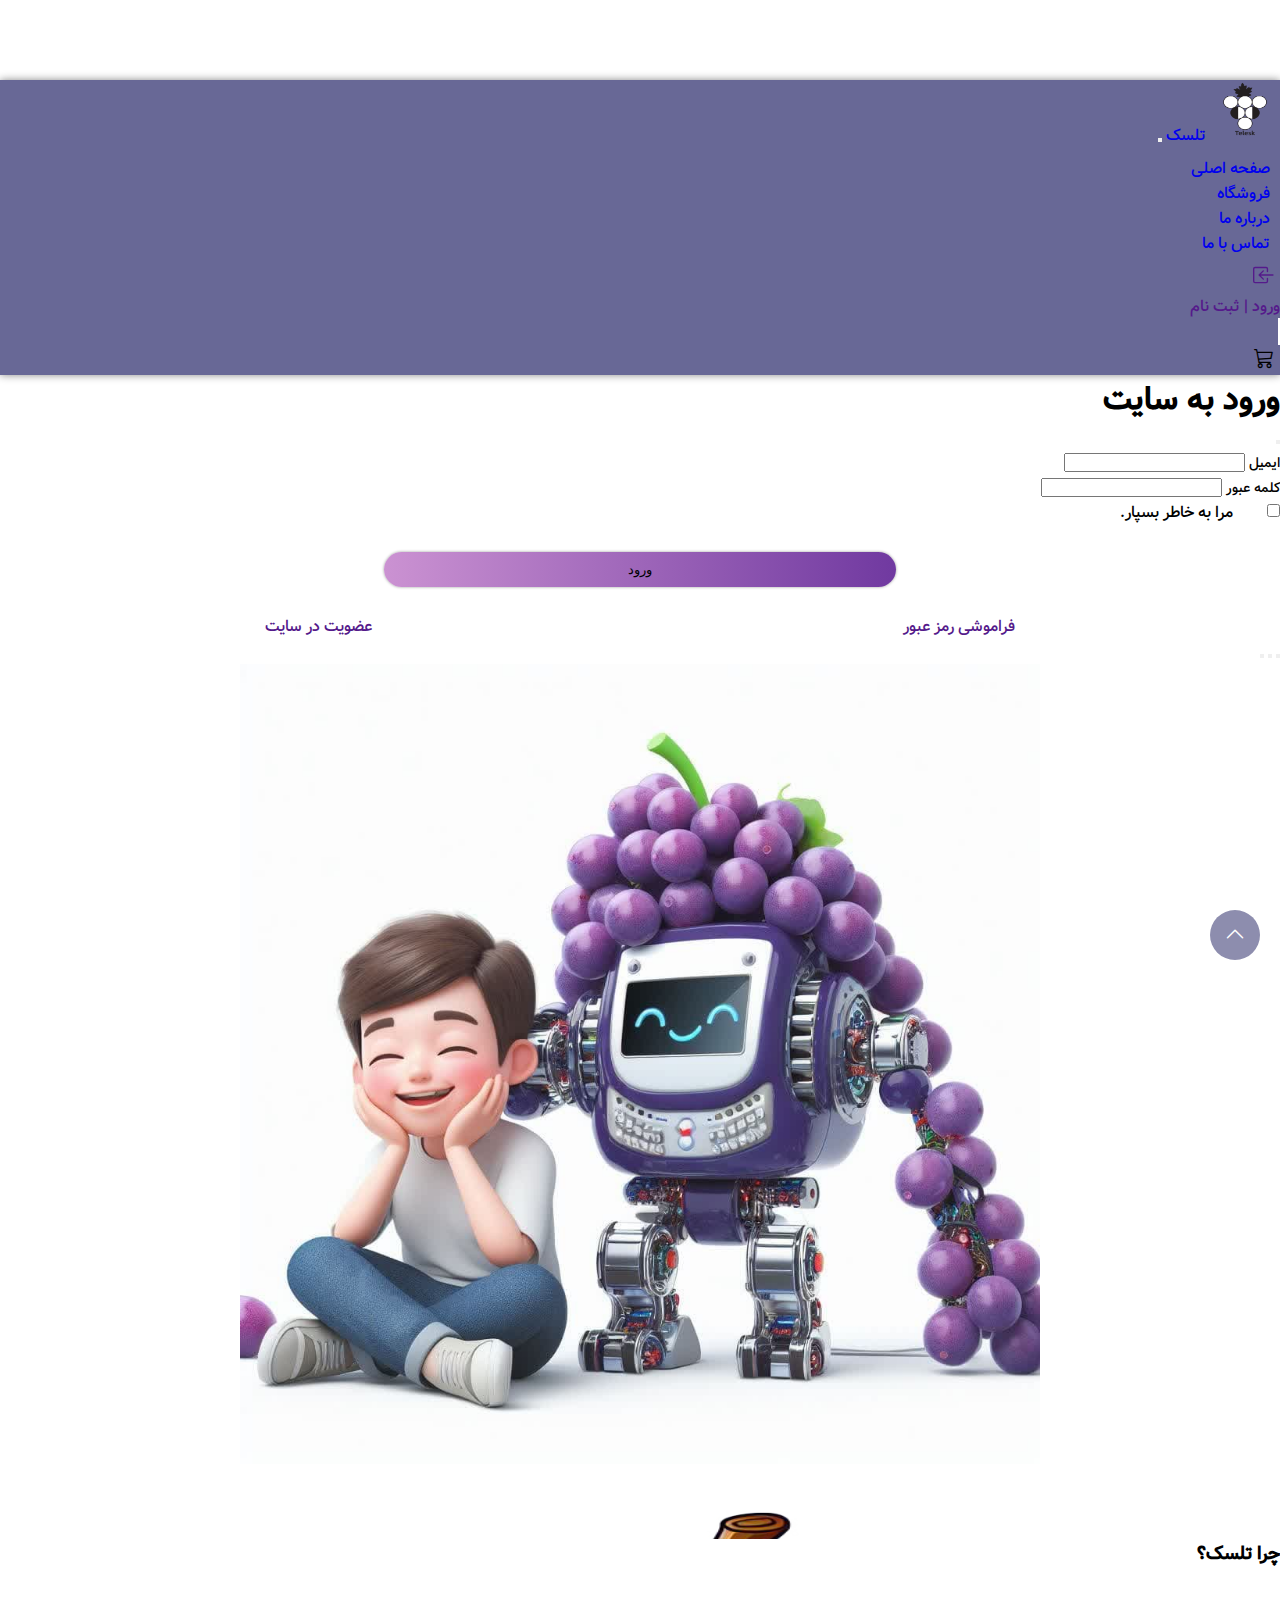
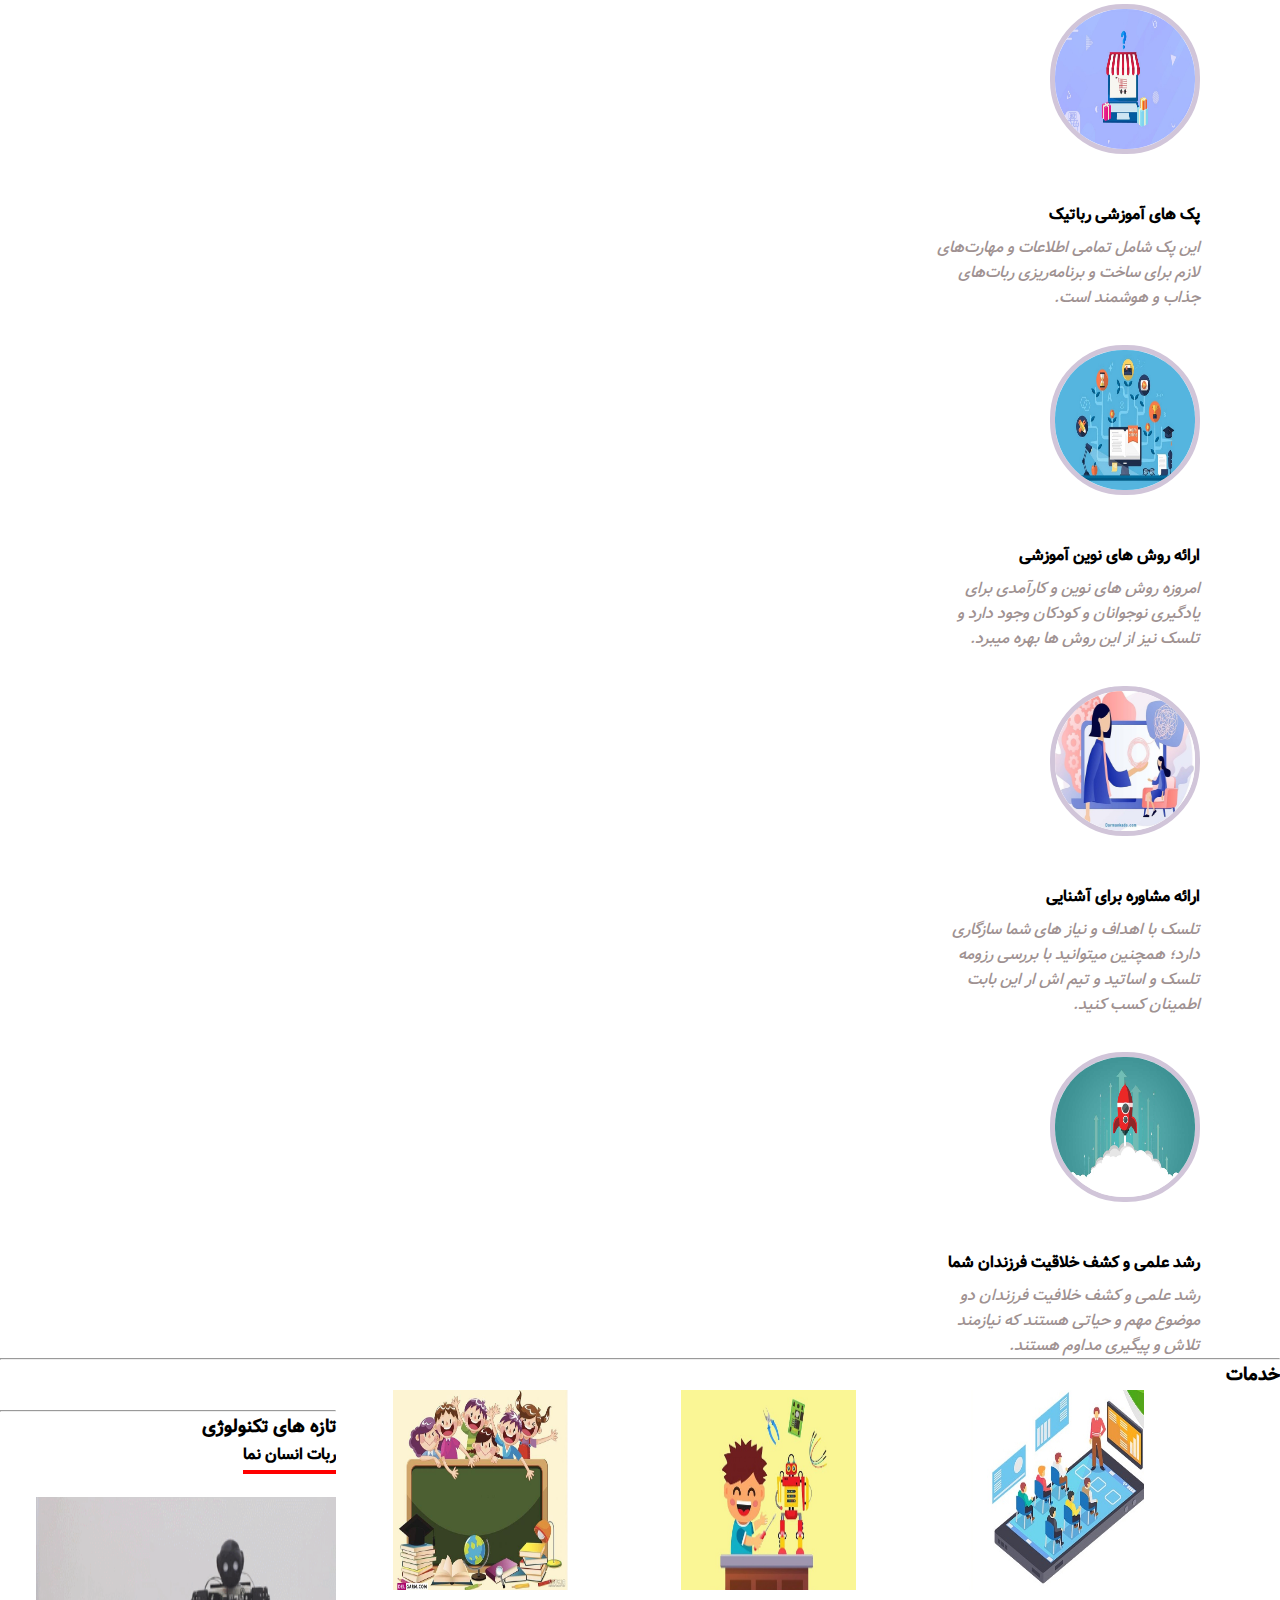
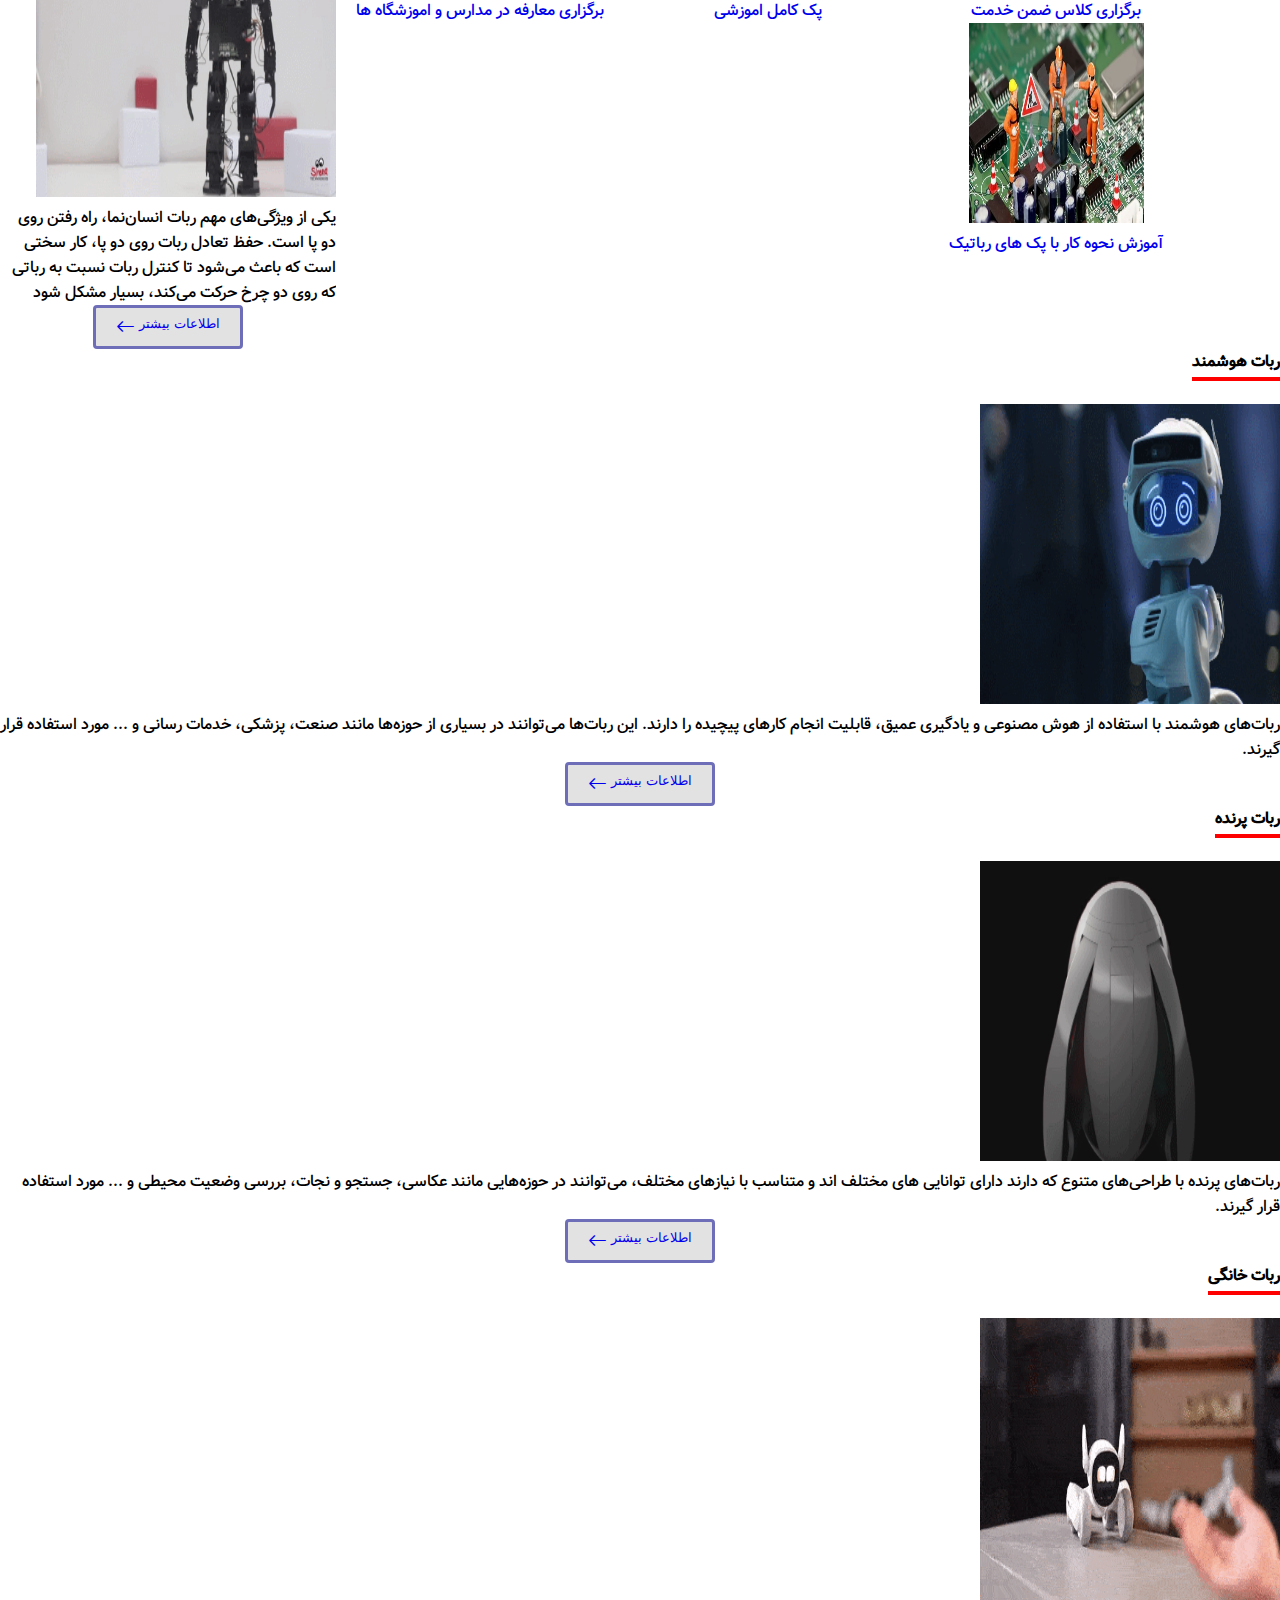
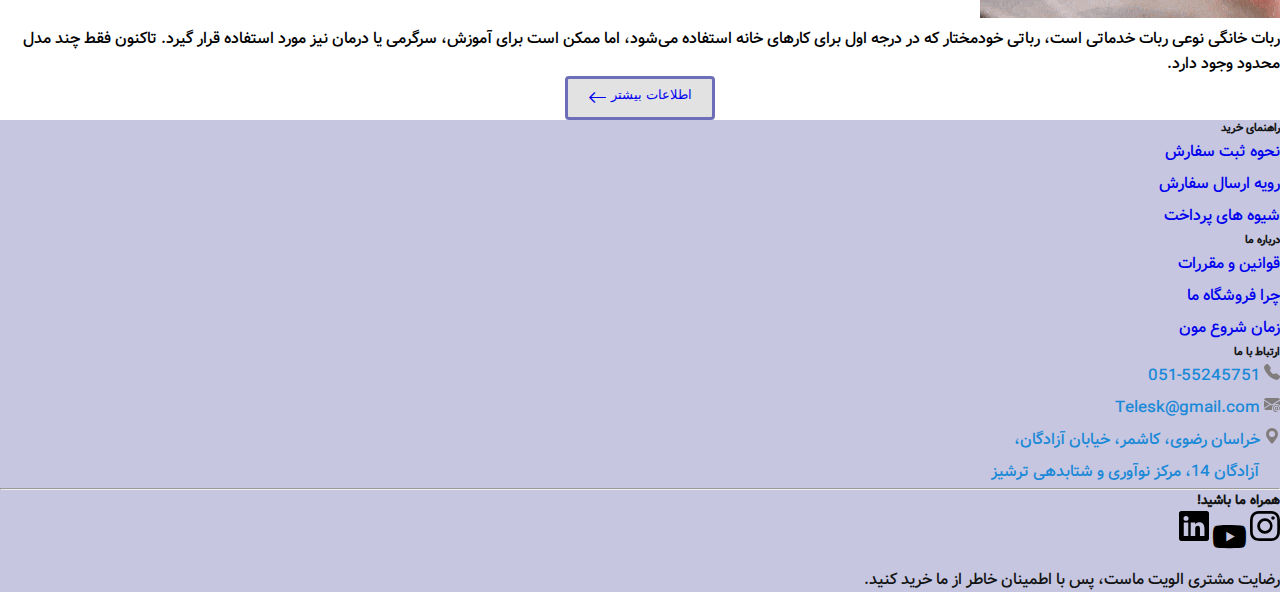
==== commit dde303f0: "add-page-contact-us" ====
--- a/index.html
+++ b/index.html
@@ -39,10 +39,10 @@
               <a class="nav-link text-white" href="/store.html">فروشگاه</a>
             </li>
             <li class="nav-item">
-              <a class="nav-link disabled text-white" aria-disabled="true">درباره ما</a>
+              <a href="#" class="nav-link text-white">درباره ما</a>
             </li>
-            <li class="nav-item">
-              <a class="nav-link disabled text-white" aria-disabled="true">تماس با ما</a>
+            <li>
+              <a href="./contactform.html" class="nav-link text-white">تماس با ما</a>
             </li>
           </ul>
 
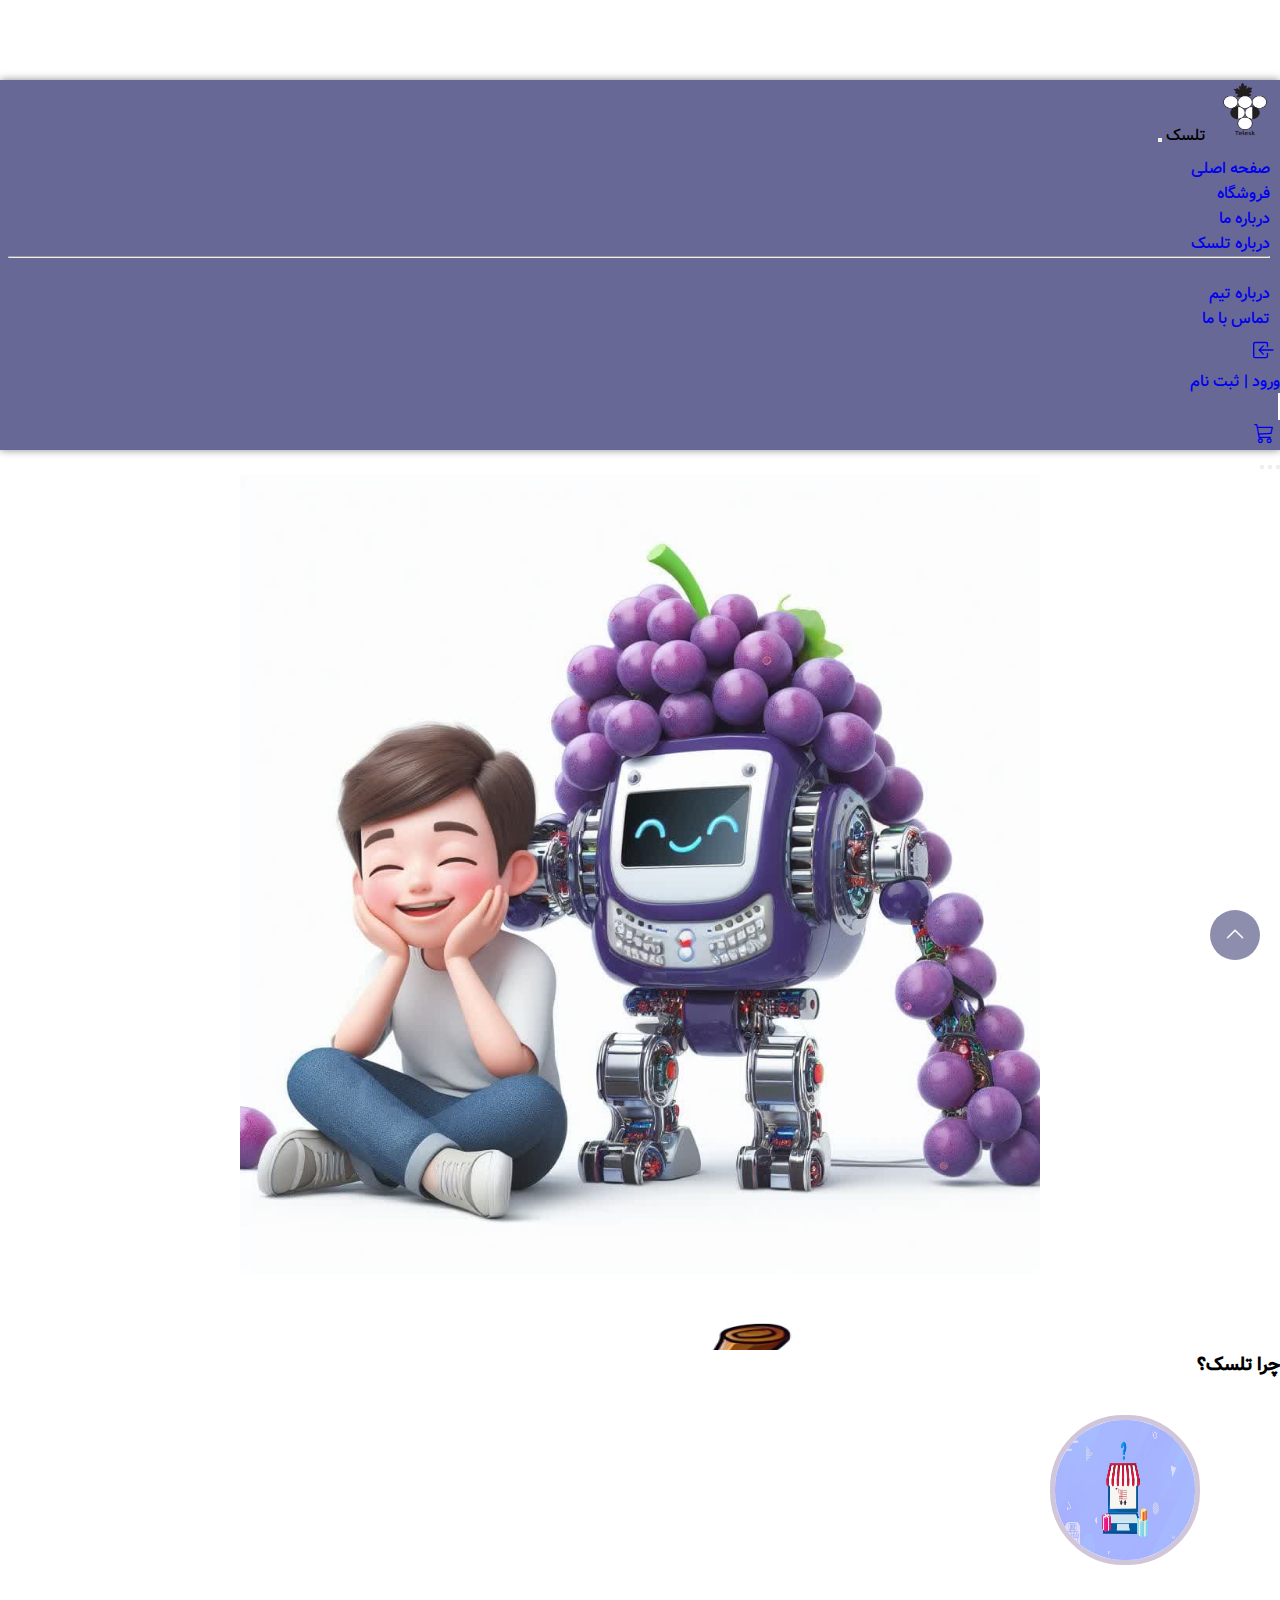
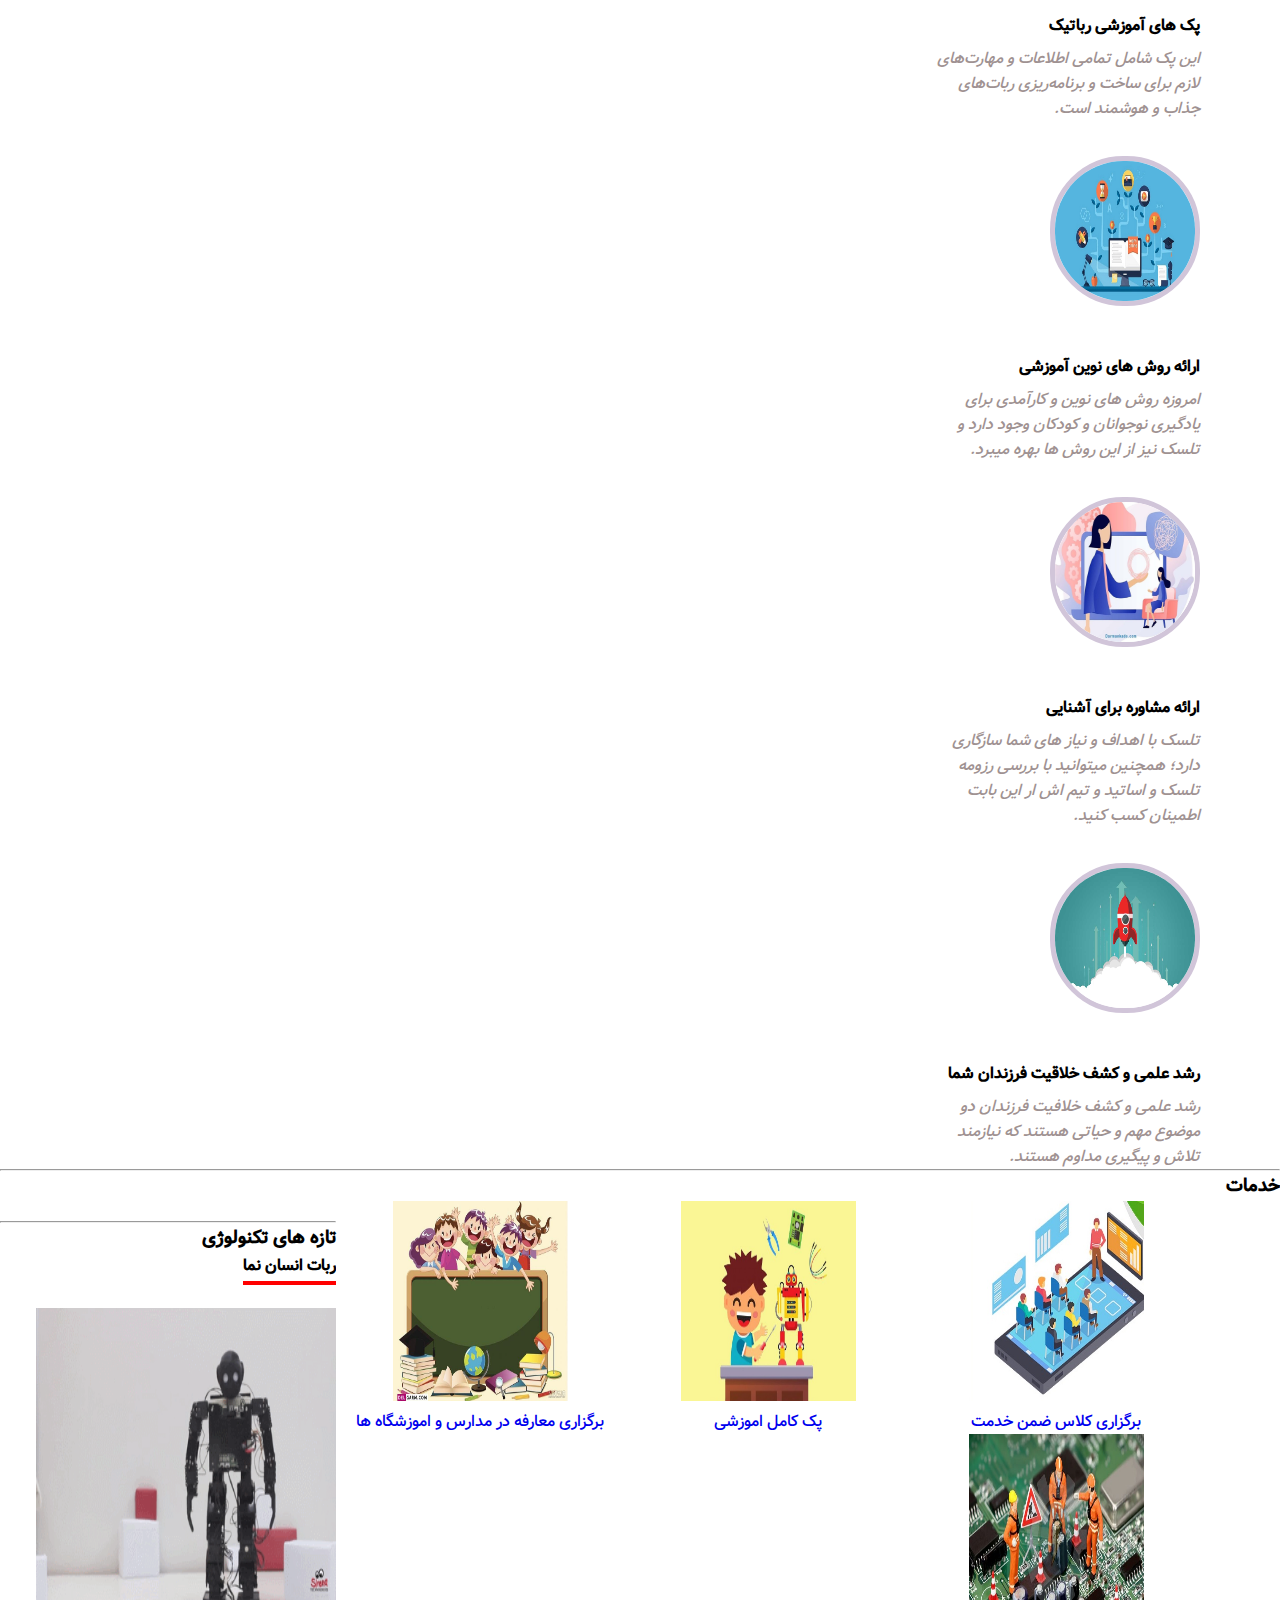
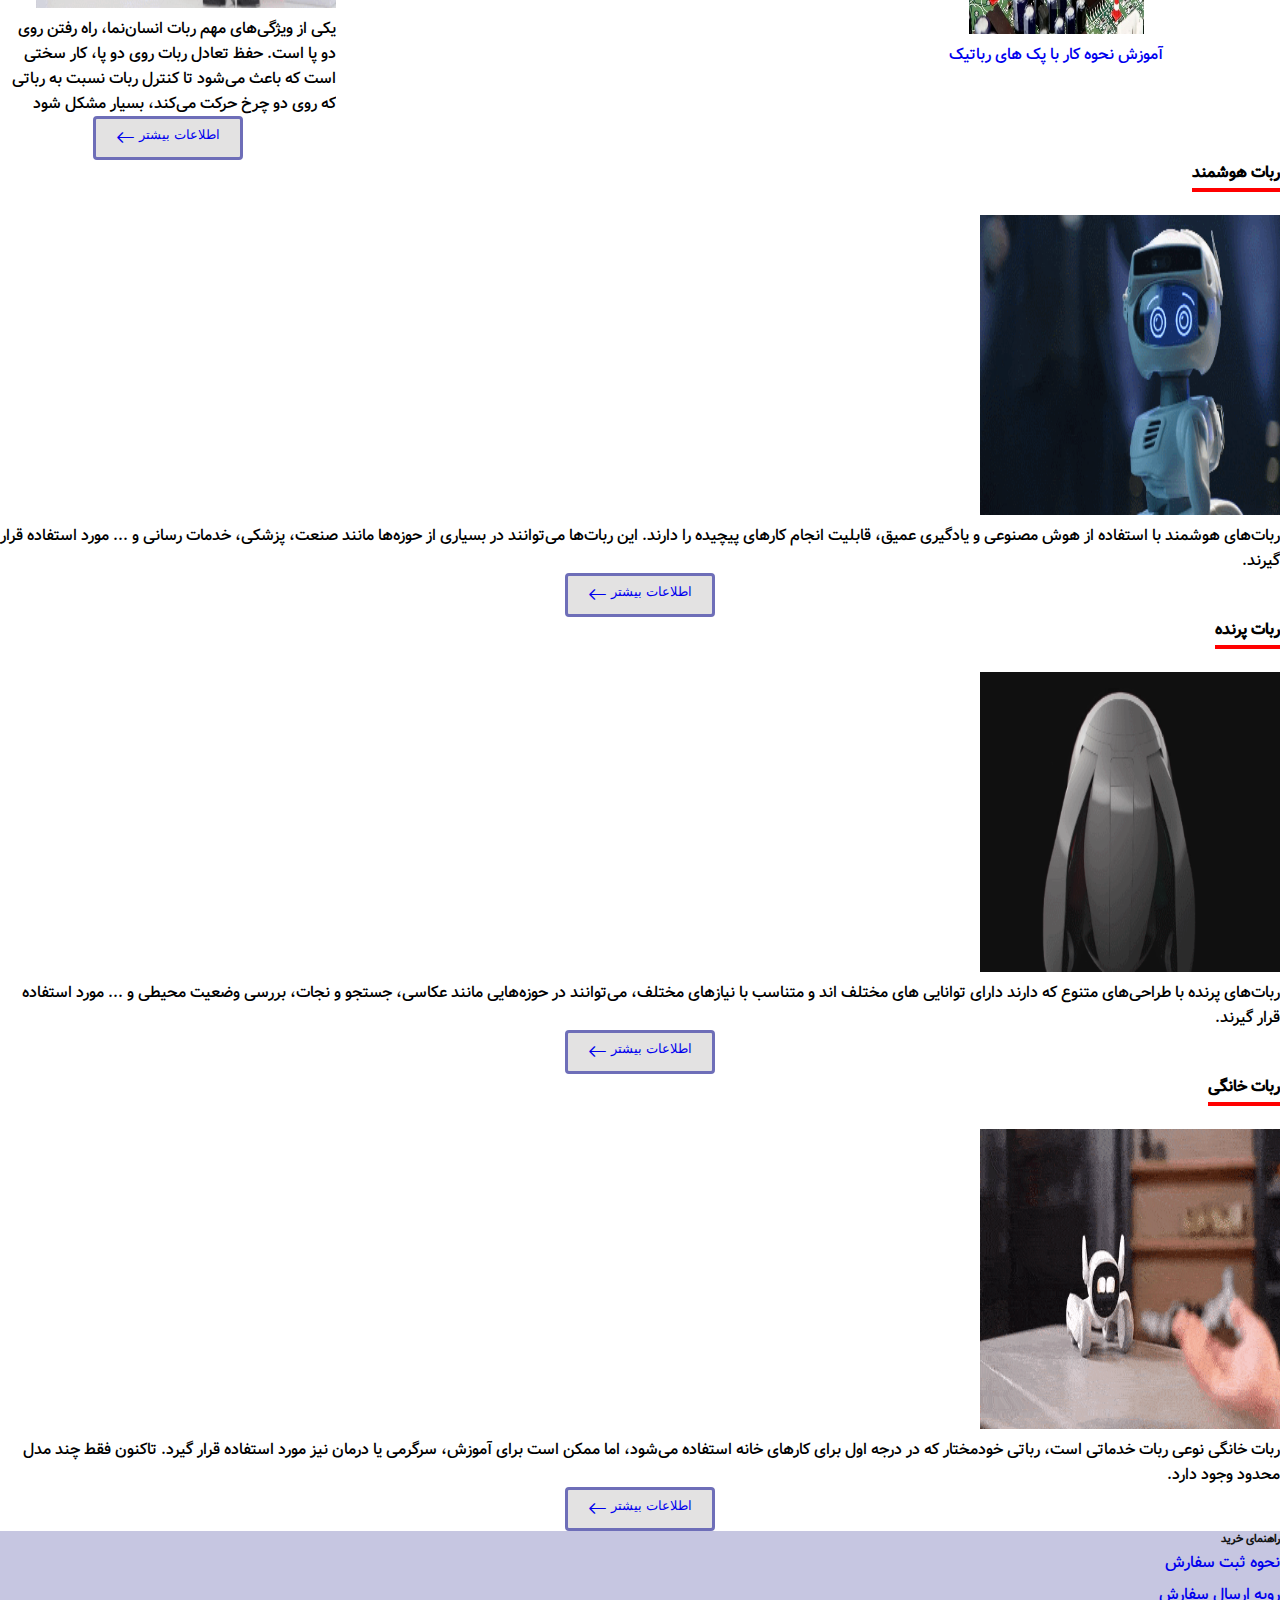
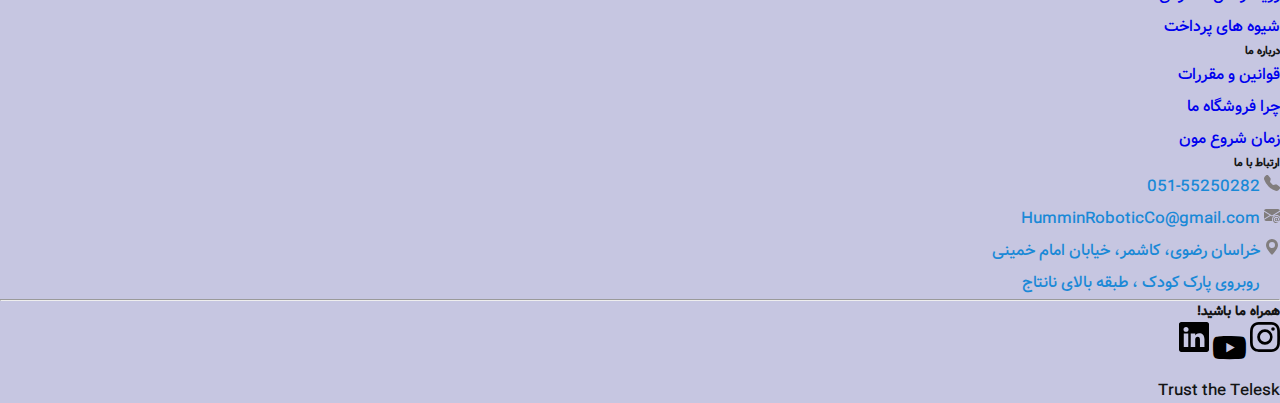
==== commit 0b31b00e: "edit-all" ====
--- a/index.html
+++ b/index.html
@@ -15,6 +15,8 @@
     rel="stylesheet"
     integrity="sha384-T3c6CoIi6uLrA9TneNEoa7RxnatzjcDSCmG1MXxSR1GAsXEV/Dwwykc2MPK8M2HN"
     crossorigin="anonymous">
+ 
+    <!-- <link rel="stylesheet" href="https://cdn.jsdelivr.net/npm/bootstrap@5.3.2/dist/css/bootstrap.rtl.min.css" integrity="sha384-nU14brUcp6StFntEOOEBvcJm4huWjB0OcIeQ3fltAfSmuZFrkAif0T+UtNGlKKQv" crossorigin="anonymous"> -->
 
     <link rel="stylesheet"
     href="https://cdn.jsdelivr.net/npm/bootstrap-icons@1.11.1/font/bootstrap-icons.css">
@@ -26,7 +28,7 @@
     <nav class="navbar fixed-top navbar-dark navbar-expand-lg scroll text-white">
       <div class="container-fluid">
         <img src="/img/logo-telesk.png" alt="" width="70px" height="60px">
-        <a class="navbar-brand" href="#">تلسک</a>
+        <span class="navbar-brand">تلسک</span>
         <button class="navbar-toggler" type="button" data-bs-toggle="collapse" data-bs-target="#navbarSupportedContent" aria-controls="navbarSupportedContent" aria-expanded="false" aria-label="Toggle navigation">
           <span class="navbar-toggler-icon"></span>
         </button>
@@ -38,8 +40,15 @@
             <li class="nav-item">
               <a class="nav-link text-white" href="/store.html">فروشگاه</a>
             </li>
-            <li class="nav-item">
-              <a href="#" class="nav-link text-white">درباره ما</a>
+            <li class="nav-item dropdown">
+              <a class="nav-link dropdown-toggle text-white" href="#" role="button" data-bs-toggle="dropdown" aria-expanded="false">
+                درباره ما
+              </a>
+              <ul class="dropdown-menu">
+                <li><a class="dropdown-item" href="./aboutTelesk.html">درباره تلسک</a></li>
+                <li><hr class="dropdown-divider"></li>
+                <li><a class="dropdown-item" href="./about-team.html">درباره تیم</a></li>
+              </ul>
             </li>
             <li>
               <a href="./contactform.html" class="nav-link text-white">تماس با ما</a>
@@ -48,7 +57,7 @@
 
           <div class="d-flex ai-center js-end">
              <!-- --- شروع ورود به سایت --- -->
-            <a href="" class="btn text-white d-flex" data-bs-toggle="modal" data-bs-target="#login-form" id="login-peson">
+            <a href="./registerPage.html" class="btn text-white d-flex" data-bs-toggle="modal" data-bs-target="#login-form" id="login-peson">
               <div class="d-flex ai-center js-center relative grow-1 justify-content-center align-items-center">
                 <div class="d-flex ml-2 my-1">
                   <svg xmlns="http://www.w3.org/2000/svg" width="22" height="22" fill="currentColor" class="bi bi-box-arrow-in-left" viewBox="0 0 16 16">
@@ -56,7 +65,7 @@
                     <path fill-rule="evenodd" d="M4.146 8.354a.5.5 0 0 1 0-.708l3-3a.5.5 0 1 1 .708.708L5.707 7.5H14.5a.5.5 0 0 1 0 1H5.707l2.147 2.146a.5.5 0 0 1-.708.708l-3-3z"/>
                   </svg>
                 </div>
-                <div >ورود | ثبت نام</div>
+                <div>ورود | ثبت نام</div>
               </div>
             </a>
             <!-- --- پایان ورود به سایت --- -->
@@ -66,20 +75,20 @@
             </div> -->
             <!-- --- پایان پروفایل ---- -->
             <span class="mx-3 hidden styles_line"></span>
-            <div class="pos-relative d-flex flex-column">
-              <i class="bi bi-cart3 border " id="cart-icon"></i>
+            <div class="pos-relative d-flex flex-column mt-2">
+              <a href="./details.html" class="text-white"><i class="bi bi-cart3 border " id="cart-icon"></i></a>
             </div>
           </div> 
         </div>
       </div>
 
       <!-- cart -->
-    <div class="cart">
+    <!-- <div class="cart">
       <h4 class="cart-title mt-5 pb-3 text-center text-dark">سبد خرید</h4>
-      <!-- content -->
+      // content 
       <div class="cart-content">
 
-          <!-- <div class="cart-box my-3">
+          <div class="cart-box my-3">
               <img src="./img/product/tak/telesk-bluetooth01.jpg" alt="" class="cart-img p-1">
               <div class="detail-box">
                   <div class="cart-product-title text-dark">ماژول بلوتوث</div>
@@ -88,57 +97,22 @@
               </div>
               remove cart
               <i class="bi bi-x-circle-fill cart-remove"></i>
-          </div> -->
-      </div>
-      <!-- total -->
+          </div>
+      </div>
+      // total 
       <div class="total mt-1 pt-2">
           <div class="total-title">جمع کل : </div>
           <div class="total-price mx-2">0 تومان</div>
       </div>
-      <!-- buy button  -->
+      // buy button  
       <button type="button" class="btn btn-buy">تایید نهایی خرید</button>
-      <!-- cart close -->
+      // cart close 
       <i class="bi bi-x" id="close-cart"></i>
       <img src="./img/logo-telesk.png" alt="" id="icon-telesk">
-    </div>
+    </div> -->
     </nav>
 
-  <!-- Modal begin-->
-  <div class="modal fade" id="login-form" tabindex="-1">
-    <div class="modal-dialog modal-dialog-centered">
-      <div class="modal-content">
-        <div class="modal-header border border-0">
-          <h1 class="modal-title fs-5" id="exampleModalLabel">ورود به سایت</h1>
-          <button type="button" class="btn-close m-lg-0" data-bs-dismiss="modal"></button>
-        </div>
-        <div class="modal-body">
-          <form>
-            <div class="mb-3">
-              <label for="exampleInputEmail1" class="form-label">ایمیل</label>
-              <input type="email" class="form-control form-control-sm" id="exampleInputEmail1">
-              <!-- <div id="emailHelp" class="form-text">We'll never share your email with anyone else.</div> -->
-            </div>
-            <div class="mb-3">
-              <label for="exampleInputPassword1" class="form-label">کلمه عبور</label>
-              <input type="password" class="form-control form-control-sm" id="exampleInputPassword1">
-            </div>
-            <div class="mb-3 form-check">
-              <input type="checkbox" class="form-check-input" id="exampleCheck1">
-              <label class="form-check-label" for="exampleCheck1">مرا به خاطر بسپار.</label>
-            </div>
-            <button type="submit" class="btn btn-success btn-sm btn-block mt-5">ورود</button>
-          </form>
-        </div>
-        <div class="modal-footer ">
-          <a href="">فراموشی رمز عبور</a>
-          <a href="">عضویت در سایت</a>
-          <!-- <button type="button" class="btn btn-secondary" data-bs-dismiss="modal">Close</button>
-          <button type="button" class="btn btn-primary">Save changes</button> -->
-        </div>
-      </div>
-    </div>
-  </div>
-  <!--modal end-->
+  
 
   <!--carousel begin-->
   <div id="my-carousel" class="carousel slide">
@@ -495,7 +469,7 @@
                       <svg xmlns="http://www.w3.org/2000/svg" width="16" height="16" fill="currentColor" class="bi bi-telephone-fill color_icon" viewBox="0 0 16 16">
                         <path fill-rule="evenodd" d="M1.885.511a1.745 1.745 0 0 1 2.61.163L6.29 2.98c.329.423.445.974.315 1.494l-.547 2.19a.678.678 0 0 0 .178.643l2.457 2.457a.678.678 0 0 0 .644.178l2.189-.547a1.745 1.745 0 0 1 1.494.315l2.306 1.794c.829.645.905 1.87.163 2.611l-1.034 1.034c-.74.74-1.846 1.065-2.877.702a18.634 18.634 0 0 1-7.01-4.42 18.634 18.634 0 0 1-4.42-7.009c-.362-1.03-.037-2.137.703-2.877L1.885.511z"/>
                       </svg>
-                      051-55245751
+                      051-55250282
                     </div>
                   </li>
 
@@ -505,7 +479,7 @@
                         <path d="M2 2A2 2 0 0 0 .05 3.555L8 8.414l7.95-4.859A2 2 0 0 0 14 2H2Zm-2 9.8V4.698l5.803 3.546L0 11.801Zm6.761-2.97-6.57 4.026A2 2 0 0 0 2 14h6.256A4.493 4.493 0 0 1 8 12.5a4.49 4.49 0 0 1 1.606-3.446l-.367-.225L8 9.586l-1.239-.757ZM16 9.671V4.697l-5.803 3.546.338.208A4.482 4.482 0 0 1 12.5 8c1.414 0 2.675.652 3.5 1.671Z"/>
                         <path d="M15.834 12.244c0 1.168-.577 2.025-1.587 2.025-.503 0-1.002-.228-1.12-.648h-.043c-.118.416-.543.643-1.015.643-.77 0-1.259-.542-1.259-1.434v-.529c0-.844.481-1.4 1.26-1.4.585 0 .87.333.953.63h.03v-.568h.905v2.19c0 .272.18.42.411.42.315 0 .639-.415.639-1.39v-.118c0-1.277-.95-2.326-2.484-2.326h-.04c-1.582 0-2.64 1.067-2.64 2.724v.157c0 1.867 1.237 2.654 2.57 2.654h.045c.507 0 .935-.07 1.18-.18v.731c-.219.1-.643.175-1.237.175h-.044C10.438 16 9 14.82 9 12.646v-.214C9 10.36 10.421 9 12.485 9h.035c2.12 0 3.314 1.43 3.314 3.034v.21Zm-4.04.21v.227c0 .586.227.8.581.8.31 0 .564-.17.564-.743v-.367c0-.516-.275-.708-.572-.708-.346 0-.573.245-.573.791Z"/>
                       </svg>
-                      Telesk@gmail.com
+                      HumminRoboticCo@gmail.com
                     </div>
                   </li>
 
@@ -514,8 +488,8 @@
                       <svg xmlns="http://www.w3.org/2000/svg" width="16" height="16" fill="currentColor" class="bi bi-geo-alt-fill color_icon" viewBox="0 0 16 16">
                         <path d="M8 16s6-5.686 6-10A6 6 0 0 0 2 6c0 4.314 6 10 6 10zm0-7a3 3 0 1 1 0-6 3 3 0 0 1 0 6z"/>
                       </svg>
-                        خراسان رضوی، کاشمر، خیابان آزادگان،
-                        <p id="address"> آزادگان 14، مرکز نوآوری و شتابدهی ترشیز</p>
+                        خراسان رضوی، کاشمر، خیابان امام خمینی
+                        <p id="address"> روبروی پارک کودک ، طبقه بالای نانتاج</p>
                     </div>
                   </li>
 
@@ -551,7 +525,7 @@
                 </svg>
               </a>
 
-                  <p class="pt-3 pb-0"> رضایت مشتری الویت ماست، پس با اطمینان خاطر از ما خرید کنید.</p>
+                  <p class="pt-3 pb-0">Trust the Telesk</p>
               </div>
           </div>
       </div>
@@ -579,7 +553,7 @@
   </script>
 
   <script src="../js/botton-top.js"></script>
-  <script src="./js/store.js"></script>
+  <!-- <script src="./js/store.js"></script> -->
   <!--script end-->
 
 </body>
--- a/style/style.css
+++ b/style/style.css
@@ -1,3 +1,4 @@
+
 
 *{
     box-sizing: border-box;
--- a/style/login-form-modal.css
+++ b/style/login-form-modal.css
@@ -27,7 +27,6 @@
     margin-bottom: 27px !important;
     box-shadow: 0 0 3px #999;
     display: block !important;
-
 }
 
 .modal-header .btn-close {
--- a/style/allstyle.css
+++ b/style/allstyle.css
@@ -1,5 +1,7 @@
  /* all-page */
 /* @import url(../style/login-form-modal.css); */
+@import './_about-member-team.css' ;
+@import '_aboutTelesk.css' ;
 
 *{ 
     box-sizing: border-box;
@@ -156,3 +158,12 @@
     width: 35px;
     padding: 5px 6px;
 }
+
+
+a.dropdown-item {
+    text-align: right;
+}
+
+ul.dropdown-menu.show {
+    right: 4px;
+}